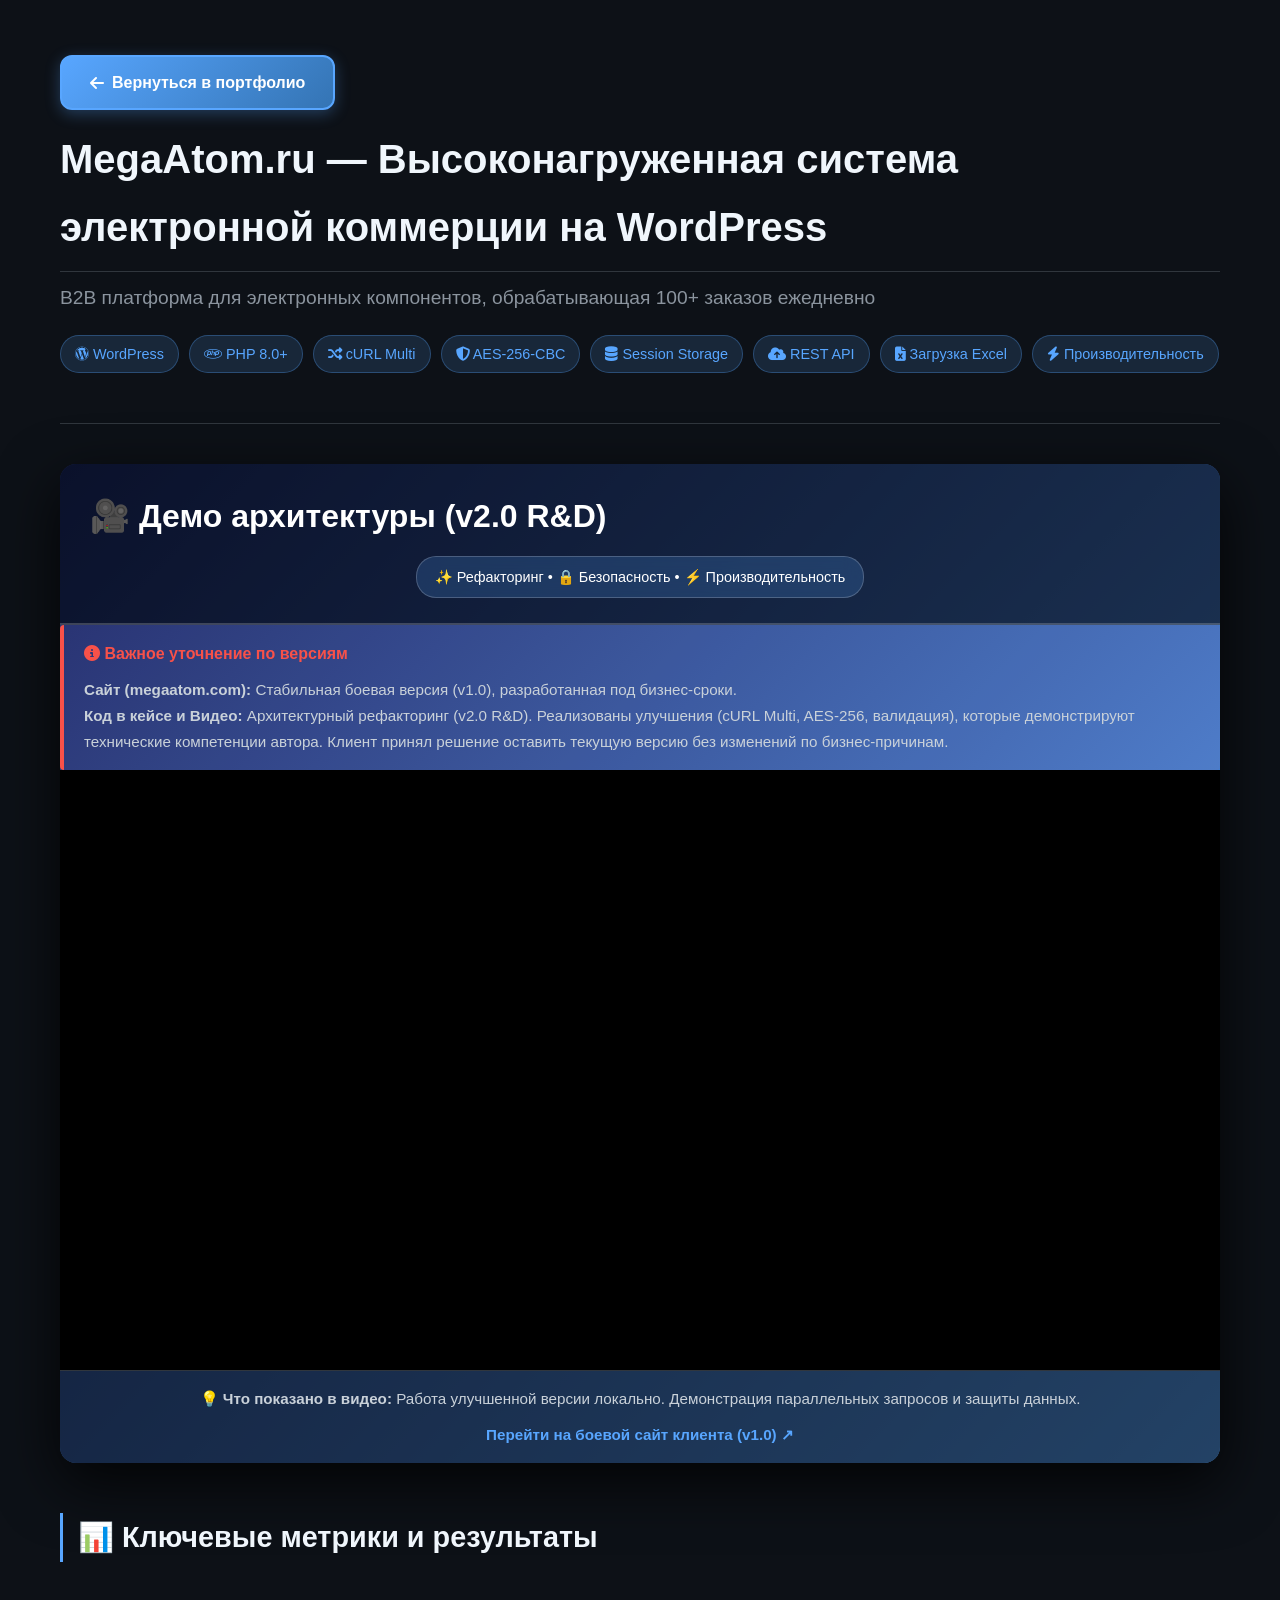
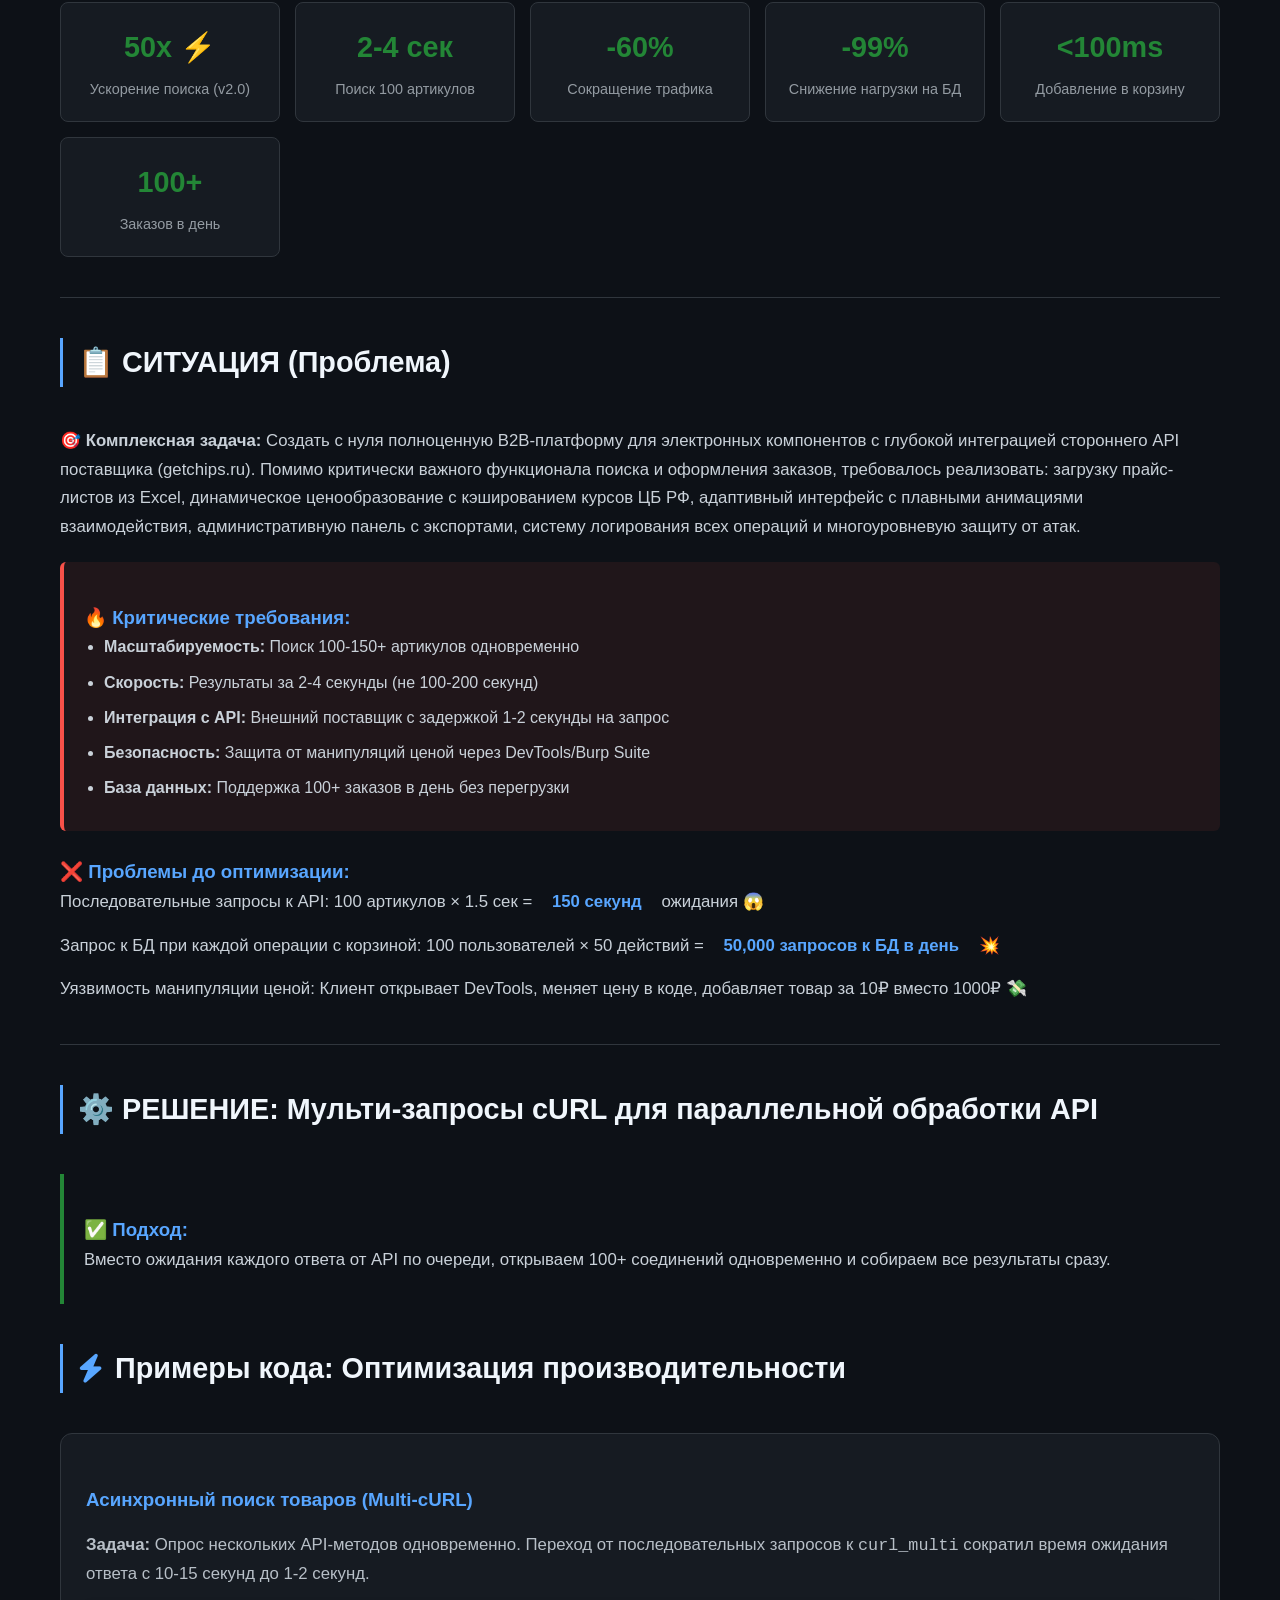
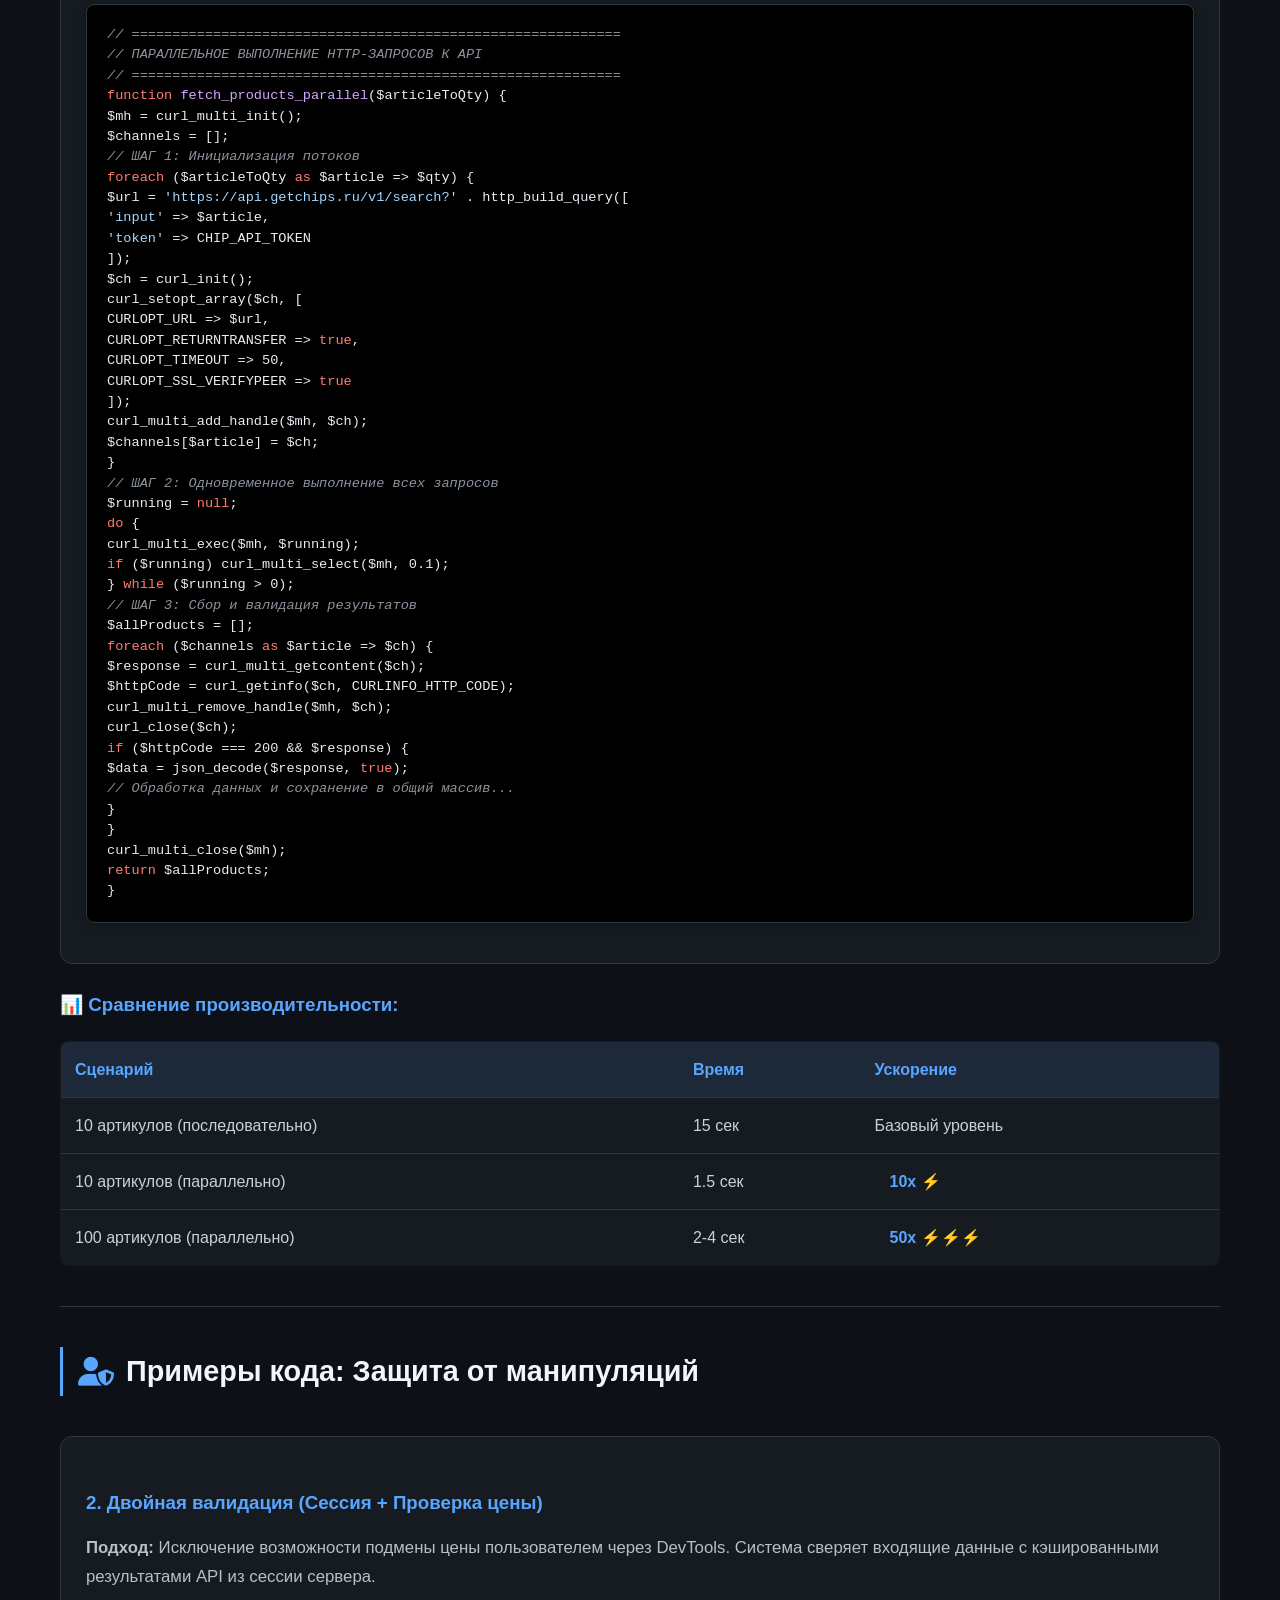
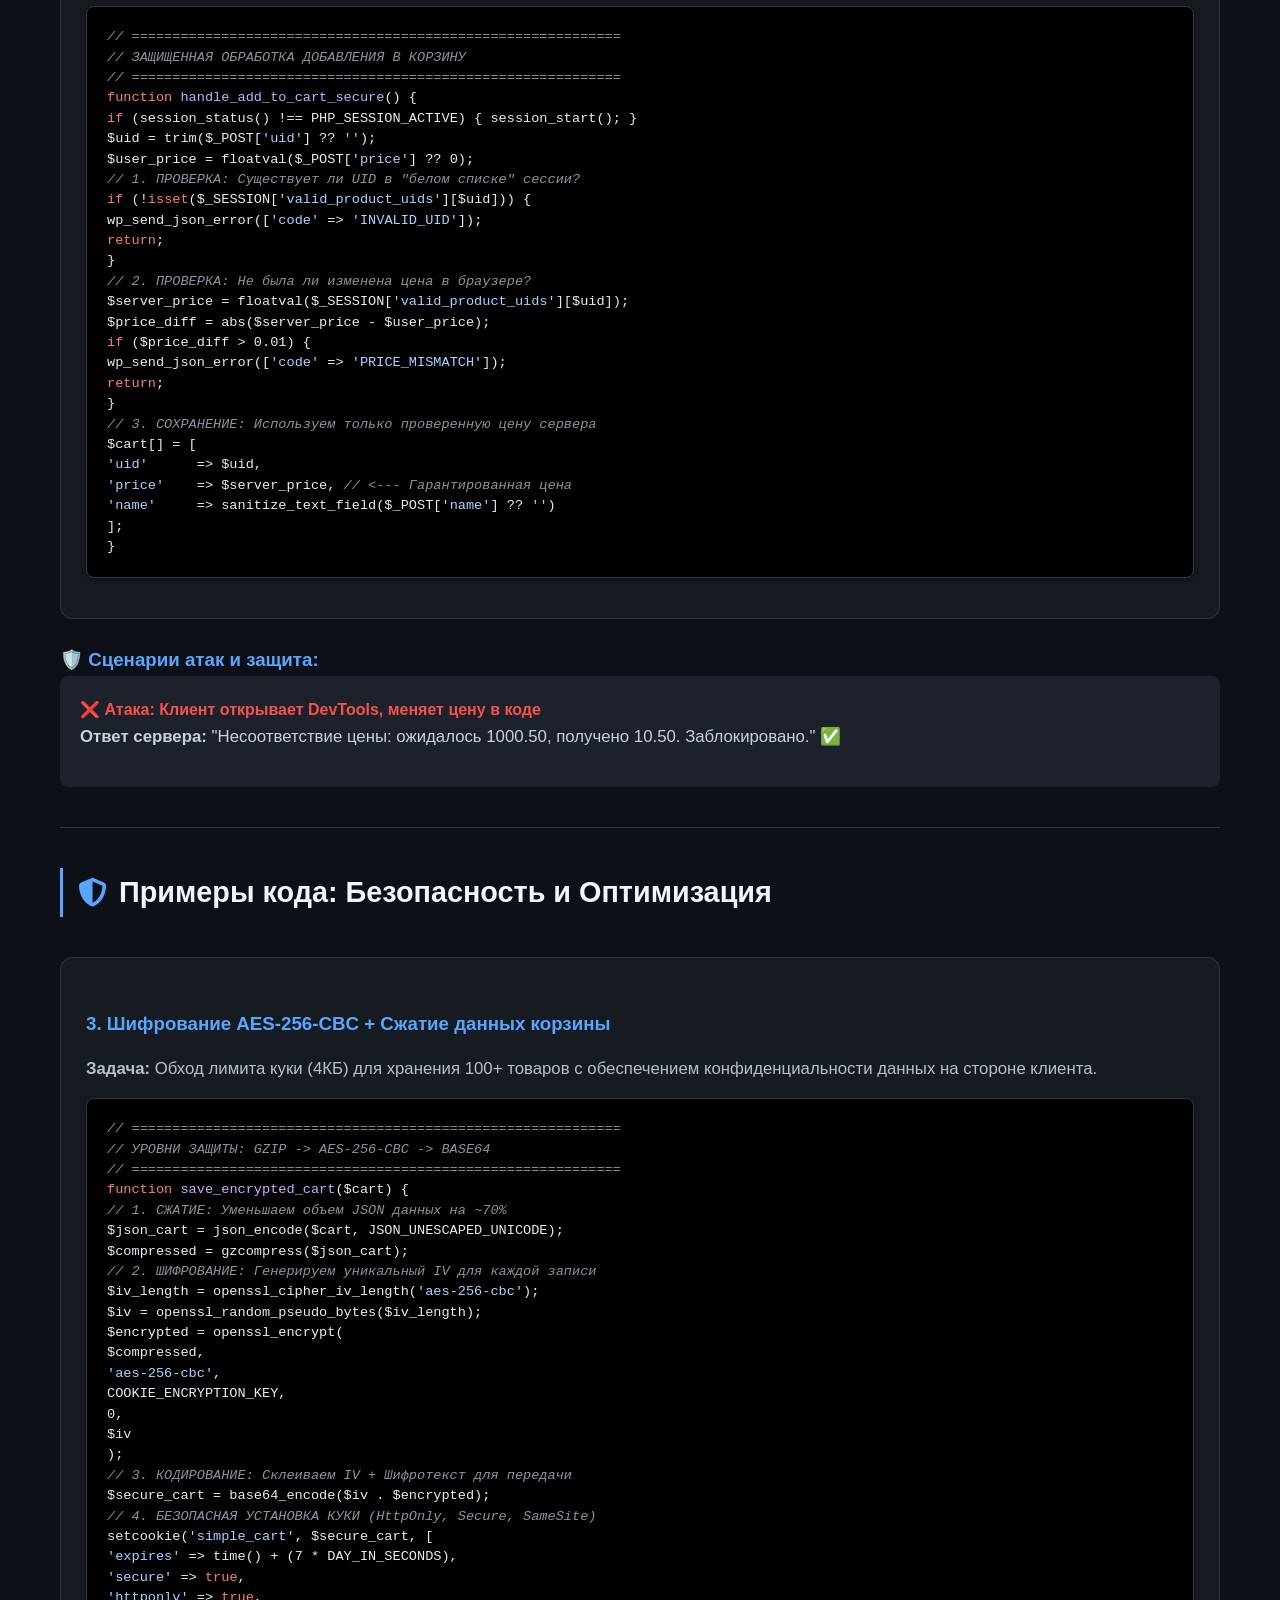
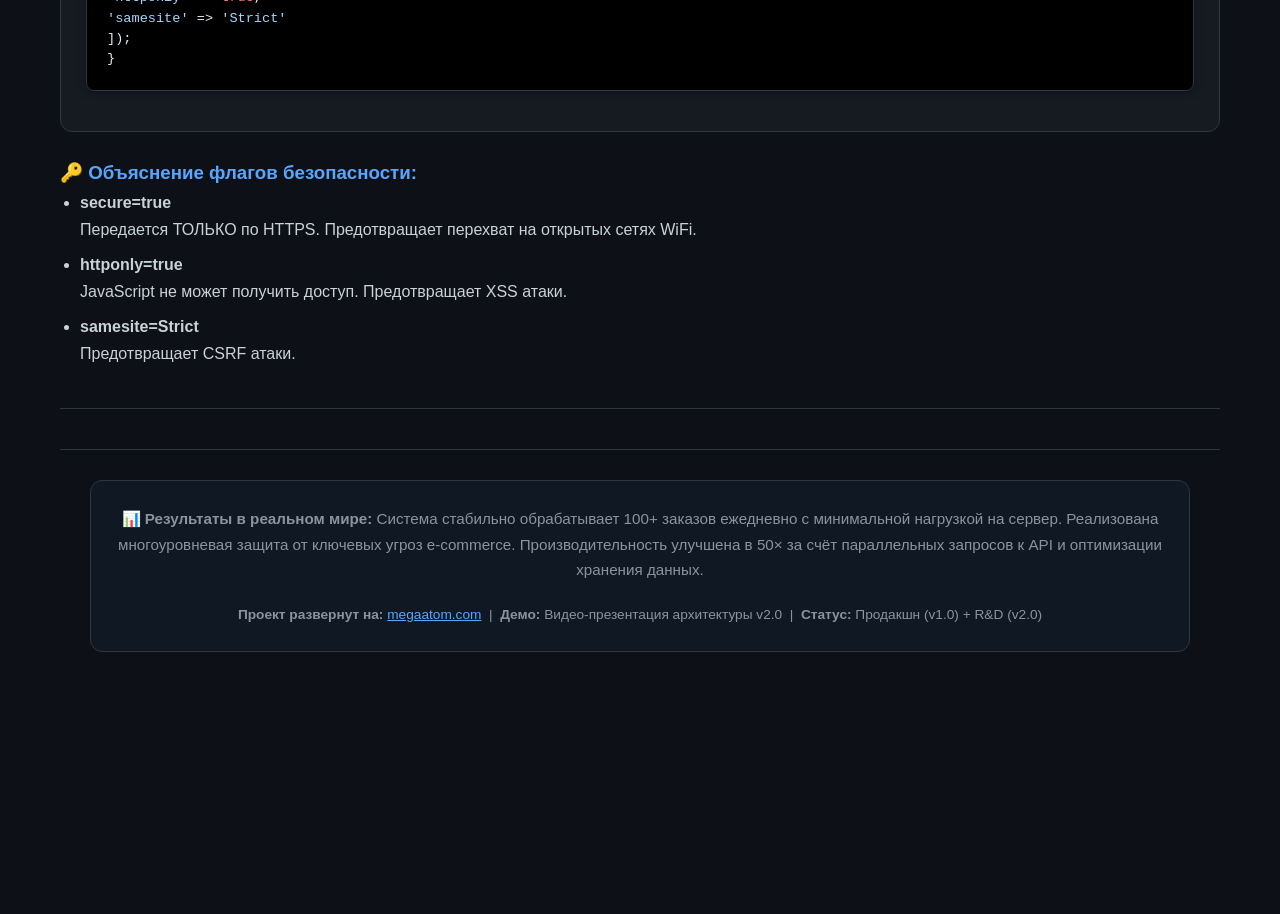
==== cases/megaatom.html @ ee922354 "first commit" ====
<!DOCTYPE html>
<html lang="ru">
<head>
<meta charset="UTF-8">
<meta name="viewport" content="width=device-width, initial-scale=1.0">
<link rel="icon" type="image/svg+xml" href="data:image/svg+xml,%3Csvg xmlns='http://www.w3.org/2000/svg' viewBox='0 0 576 512'%3E%3Cpath fill='%2358a6ff' d='M0 24C0 10.7 10.7 0 24 0H69.5c22 0 41.5 12.8 50.6 32h411c26.3 0 45.5 25 38.6 50.4l-41 152.3c-8.5 31.4-37 53.3-69.5 53.3H170.7l5.4 28.5c2.2 11.3 12.1 19.5 23.6 19.5H488c13.3 0 24 10.7 24 24s-10.7 24-24 24H199.7c-34.6 0-64.3-24.6-70.7-58.5L77.4 54.5c-.7-3.8-4-6.5-7.9-6.5H24C10.7 48 0 37.3 0 24zM128 464a48 48 0 1 1 96 0 48 48 0 1 1 -96 0zm336-48a48 48 0 1 1 0 96 48 48 0 1 1 0-96z'/%3E%3C/svg%3E">
<link rel="stylesheet" href="https://cdnjs.cloudflare.com/ajax/libs/font-awesome/6.4.2/css/all.min.css">
<link rel="stylesheet" href="../styles.css">
<title>MegaAtom.com — Высоконагруженная система электронной коммерции | Портфолио</title>
</head>
<body>
<div class="container">
<a href="../index.html" class="btn-primary">
<i class="fas fa-arrow-left"></i> Вернуться в портфолио
</a>
<header class="case-header">
<h1 class="case-title">MegaAtom.ru — Высоконагруженная система электронной коммерции на WordPress</h1>
<div class="case-subtitle">B2B платформа для электронных компонентов, обрабатывающая 100+ заказов ежедневно</div>
<div class="tech-specs" style="margin-top: 20px;">
<span class="tech-badge"><i class="fab fa-wordpress"></i> WordPress</span>
<span class="tech-badge"><i class="fab fa-php"></i> PHP 8.0+</span>
<span class="tech-badge"><i class="fas fa-random"></i> cURL Multi</span>
<span class="tech-badge"><i class="fas fa-shield-alt"></i> AES-256-CBC</span>
<span class="tech-badge"><i class="fas fa-database"></i> Session Storage</span>
<span class="tech-badge"><i class="fas fa-cloud-upload-alt"></i> REST API</span>
<span class="tech-badge"><i class="fas fa-file-excel"></i> Загрузка Excel</span>
<span class="tech-badge"><i class="fas fa-bolt"></i> Производительность</span>
</div>
</header>

<!-- LIVE DEMO SECTION (VIDEO) -->
<section class="live-demo-section">
    <div class="live-demo-header">
        <h2>🎥 Демо архитектуры (v2.0 R&D)</h2>
        <div class="live-demo-badge">✨ Рефакторинг • 🔒 Безопасность • ⚡ Производительность</div>
    </div>
    
    <!-- ⚠️ ВАЖНЫЙ ДИСКЛЕЙМЕР -->
    <div class="block-quote" style="border-left-color: var(--warning); background: rgba(248, 81, 73, 0.05);">
        <h4 style="margin: 0 0 10px 0; color: var(--warning);"><i class="fas fa-info-circle"></i> Важное уточнение по версиям</h4>
        <p style="margin: 0; font-size: 0.95em;">
            <strong>Сайт (megaatom.com):</strong> Стабильная боевая версия (v1.0), разработанная под бизнес-сроки.<br>
            <strong>Код в кейсе и Видео:</strong> Архитектурный рефакторинг (v2.0 R&D). Реализованы улучшения (cURL Multi, AES-256, валидация), 
            которые демонстрируют технические компетенции автора. Клиент принял решение оставить текущую версию без изменений по бизнес-причинам.
        </p>
    </div>
    <!-- КОНЕЦ ДИСКЛЕЙМЕРА -->

   <div class="video-container">
        <iframe 
            width="100%" 
            height="100%" 
            src="https://rutube.ru/play/embed/148f7c49ef98ebc13780a9bd00a9e2ff/?p=xfczUCxbLEn3LkZ1r7DYyA&autoplay=0" 
            title="MegaAtom Architecture Demo" 
            frameborder="0" 
            allow="clipboard-write; autoplay" 
            webkitallowfullscreen 
            mozallowfullscreen 
            allowfullscreen>
        </iframe>
    </div>

    <div class="iframe-note">
        <strong>💡 Что показано в видео:</strong> Работа улучшенной версии локально. Демонстрация параллельных запросов и защиты данных.<br>
        <a href="https://megaatom.com/" target="_blank" rel="noopener noreferrer" style="margin-top: 10px; display: inline-block;">
            Перейти на боевой сайт клиента (v1.0) ↗
        </a>
    </div>
</section>

<!-- KEY METRICS -->
<section>
<h2>📊 Ключевые метрики и результаты</h2>
<div class="stat-box">
<div class="stat-card">
<div class="stat-value">50x ⚡</div>
<div class="stat-label">Ускорение поиска (v2.0)</div>
</div>
<div class="stat-card">
<div class="stat-value">2-4 сек</div>
<div class="stat-label">Поиск 100 артикулов</div>
</div>
<div class="stat-card">
<div class="stat-value">-60%</div>
<div class="stat-label">Сокращение трафика</div>
</div>
<div class="stat-card">
<div class="stat-value">-99%</div>
<div class="stat-label">Снижение нагрузки на БД</div>
</div>
<div class="stat-card">
<div class="stat-value">&lt;100ms</div>
<div class="stat-label">Добавление в корзину</div>
</div>
<div class="stat-card">
<div class="stat-value">100+</div>
<div class="stat-label">Заказов в день</div>
</div>
</div>
</section>

<div class="divider"></div>

<!-- SITUATION -->
<section>
<h2>📋 СИТУАЦИЯ (Проблема)</h2>
<p><strong>🎯 Комплексная задача:</strong> Создать с нуля полноценную B2B-платформу для электронных компонентов с глубокой интеграцией стороннего API поставщика (getchips.ru). Помимо критически важного функционала поиска и оформления заказов, требовалось реализовать: загрузку прайс-листов из Excel, динамическое ценообразование с кэшированием курсов ЦБ РФ, адаптивный интерфейс с плавными анимациями взаимодействия, административную панель с экспортами, систему логирования всех операций и многоуровневую защиту от атак.</p>
<div class="problem-block">
<h3>🔥 Критические требования:</h3>
<ul>
<li><strong>Масштабируемость:</strong> Поиск 100-150+ артикулов одновременно</li>
<li><strong>Скорость:</strong> Результаты за 2-4 секунды (не 100-200 секунд)</li>
<li><strong>Интеграция с API:</strong> Внешний поставщик с задержкой 1-2 секунды на запрос</li>
<li><strong>Безопасность:</strong> Защита от манипуляций ценой через DevTools/Burp Suite</li>
<li><strong>База данных:</strong> Поддержка 100+ заказов в день без перегрузки</li>
</ul>
</div>
<h3>❌ Проблемы до оптимизации:</h3>
<p>
Последовательные запросы к API: 100 артикулов × 1.5 сек = <span class="highlight">150 секунд</span> ожидания 😱
</p>
<p>
Запрос к БД при каждой операции с корзиной: 100 пользователей × 50 действий = <span class="highlight">50,000 запросов к БД в день</span> 💥
</p>
<p>
Уязвимость манипуляции ценой: Клиент открывает DevTools, меняет цену в коде, добавляет товар за 10₽ вместо 1000₽ 💸
</p>
</section>

<div class="divider"></div>

<!-- SOLUTION 1: MULTI-CURL -->
<section>
<h2>⚙️ РЕШЕНИЕ: Мульти-запросы cURL для параллельной обработки API</h2>
<div class="solution-block">
<h3>✅ Подход:</h3>
<p>Вместо ожидания каждого ответа от API по очереди, открываем 100+ соединений одновременно и собираем все результаты сразу.</p>
</div>
<h2 class="section-title"><i class="fas fa-bolt"></i> Примеры кода: Оптимизация производительности</h2>
<div class="architecture-box">
<h3 style="margin-bottom: 15px; color: var(--accent);">Асинхронный поиск товаров (Multi-cURL)</h3>
<p style="margin-bottom: 15px; opacity: 0.9;">
<strong>Задача:</strong> Опрос нескольких API-методов одновременно. Переход от последовательных запросов к <code>curl_multi</code> сократил время ожидания ответа с 10-15 секунд до 1-2 секунд.
</p>
<pre class="code-block"><code><span class="comment">// ============================================================</span>
<span class="comment">// ПАРАЛЛЕЛЬНОЕ ВЫПОЛНЕНИЕ HTTP-ЗАПРОСОВ К API</span>
<span class="comment">// ============================================================</span>
<span class="keyword">function</span> <span class="function-name">fetch_products_parallel</span>($articleToQty) {
$mh = curl_multi_init();
$channels = [];
<span class="comment">// ШАГ 1: Инициализация потоков</span>
<span class="keyword">foreach</span> ($articleToQty <span class="keyword">as</span> $article => $qty) {
$url = <span class="string">'https://api.getchips.ru/v1/search?'</span> . http_build_query([
<span class="string">'input'</span> => $article,
<span class="string">'token'</span> => CHIP_API_TOKEN
]);
$ch = curl_init();
curl_setopt_array($ch, [
CURLOPT_URL => $url,
CURLOPT_RETURNTRANSFER => <span class="keyword">true</span>,
CURLOPT_TIMEOUT => 50,
CURLOPT_SSL_VERIFYPEER => <span class="keyword">true</span>
]);
curl_multi_add_handle($mh, $ch);
$channels[$article] = $ch;
}
<span class="comment">// ШАГ 2: Одновременное выполнение всех запросов</span>
$running = <span class="keyword">null</span>;
<span class="keyword">do</span> {
curl_multi_exec($mh, $running);
<span class="keyword">if</span> ($running) curl_multi_select($mh, 0.1);
} <span class="keyword">while</span> ($running > 0);
<span class="comment">// ШАГ 3: Сбор и валидация результатов</span>
$allProducts = [];
<span class="keyword">foreach</span> ($channels <span class="keyword">as</span> $article => $ch) {
$response = curl_multi_getcontent($ch);
$httpCode = curl_getinfo($ch, CURLINFO_HTTP_CODE);
curl_multi_remove_handle($mh, $ch);
curl_close($ch);
<span class="keyword">if</span> ($httpCode === 200 && $response) {
$data = json_decode($response, <span class="keyword">true</span>);
<span class="comment">// Обработка данных и сохранение в общий массив...</span>
}
}
curl_multi_close($mh);
<span class="keyword">return</span> $allProducts;
}</code></pre>
</div>
<h3>📊 Сравнение производительности:</h3>
<table class="metric-table">
<thead>
<tr>
<th>Сценарий</th>
<th>Время</th>
<th>Ускорение</th>
</tr>
</thead>
<tbody>
<tr>
<td>10 артикулов (последовательно)</td>
<td>15 сек</td>
<td>Базовый уровень</td>
</tr>
<tr>
<td>10 артикулов (параллельно)</td>
<td>1.5 сек</td>
<td><span class="highlight">10x ⚡</span></td>
</tr>
<tr>
<td>100 артикулов (параллельно)</td>
<td>2-4 сек</td>
<td><span class="highlight">50x ⚡⚡⚡</span></td>
</tr>
</tbody>
</table>
</section>

<div class="divider"></div>

<!-- SOLUTION 2: DOUBLE VALIDATION -->
<section>
<h2 class="section-title"><i class="fas fa-user-shield"></i> Примеры кода: Защита от манипуляций</h2>
<div class="architecture-box">
<h3 style="margin-bottom: 15px; color: var(--accent);">2. Двойная валидация (Сессия + Проверка цены)</h3>
<p style="margin-bottom: 15px; opacity: 0.9;">
<strong>Подход:</strong> Исключение возможности подмены цены пользователем через DevTools. Система сверяет входящие данные с кэшированными результатами API из сессии сервера.
</p>
<pre class="code-block"><code><span class="comment">// ============================================================</span>
<span class="comment">// ЗАЩИЩЕННАЯ ОБРАБОТКА ДОБАВЛЕНИЯ В КОРЗИНУ</span>
<span class="comment">// ============================================================</span>
<span class="keyword">function</span> <span class="function-name">handle_add_to_cart_secure</span>() {
<span class="keyword">if</span> (session_status() !== PHP_SESSION_ACTIVE) { session_start(); }
$uid = trim($_POST[<span class="string">'uid'</span>] ?? <span class="string">''</span>);
$user_price = floatval($_POST[<span class="string">'price'</span>] ?? 0);
<span class="comment">// 1. ПРОВЕРКА: Существует ли UID в "белом списке" сессии?</span>
<span class="keyword">if</span> (!<span class="keyword">isset</span>($_SESSION[<span class="string">'valid_product_uids'</span>][$uid])) {
wp_send_json_error([<span class="string">'code'</span> => <span class="string">'INVALID_UID'</span>]);
<span class="keyword">return</span>;
}
<span class="comment">// 2. ПРОВЕРКА: Не была ли изменена цена в браузере?</span>
$server_price = floatval($_SESSION[<span class="string">'valid_product_uids'</span>][$uid]);
$price_diff = abs($server_price - $user_price);
<span class="keyword">if</span> ($price_diff > 0.01) {
wp_send_json_error([<span class="string">'code'</span> => <span class="string">'PRICE_MISMATCH'</span>]);
<span class="keyword">return</span>;
}
<span class="comment">// 3. СОХРАНЕНИЕ: Используем только проверенную цену сервера</span>
$cart[] = [
<span class="string">'uid'</span>      => $uid,
<span class="string">'price'</span>    => $server_price, <span class="comment">// <--- Гарантированная цена</span>
<span class="string">'name'</span>     => sanitize_text_field($_POST[<span class="string">'name'</span>] ?? <span class="string">''</span>)
];
}</code></pre>
</div>
<h3>🛡️ Сценарии атак и защита:</h3>
<div style="background: var(--feature-bg); padding: 20px; border-radius: 8px;">
<h4 style="margin-top: 0; color: var(--warning);">❌ Атака: Клиент открывает DevTools, меняет цену в коде</h4>
<p><strong>Ответ сервера:</strong> "Несоответствие цены: ожидалось 1000.50, получено 10.50. Заблокировано." ✅</p>
</div>
</section>

<div class="divider"></div>

<!-- SOLUTION 3: ENCRYPTION -->
<section>
<h2 class="section-title"><i class="fas fa-shield-alt"></i> Примеры кода: Безопасность и Оптимизация</h2>
<div class="architecture-box">
<h3 style="margin-bottom: 15px; color: var(--accent);">3. Шифрование AES-256-CBC + Сжатие данных корзины</h3>
<p style="margin-bottom: 15px; opacity: 0.9;">
<strong>Задача:</strong> Обход лимита куки (4КБ) для хранения 100+ товаров с обеспечением конфиденциальности данных на стороне клиента.
</p>
<pre class="code-block"><code><span class="comment">// ============================================================</span>
<span class="comment">// УРОВНИ ЗАЩИТЫ: GZIP -> AES-256-CBC -> BASE64</span>
<span class="comment">// ============================================================</span>
<span class="keyword">function</span> <span class="function-name">save_encrypted_cart</span>($cart) {
<span class="comment">// 1. СЖАТИЕ: Уменьшаем объем JSON данных на ~70%</span>
$json_cart = json_encode($cart, JSON_UNESCAPED_UNICODE);
$compressed = gzcompress($json_cart);
<span class="comment">// 2. ШИФРОВАНИЕ: Генерируем уникальный IV для каждой записи</span>
$iv_length = openssl_cipher_iv_length(<span class="string">'aes-256-cbc'</span>);
$iv = openssl_random_pseudo_bytes($iv_length);
$encrypted = openssl_encrypt(
$compressed,
<span class="string">'aes-256-cbc'</span>,
COOKIE_ENCRYPTION_KEY,
0,
$iv
);
<span class="comment">// 3. КОДИРОВАНИЕ: Склеиваем IV + Шифротекст для передачи</span>
$secure_cart = base64_encode($iv . $encrypted);
<span class="comment">// 4. БЕЗОПАСНАЯ УСТАНОВКА КУКИ (HttpOnly, Secure, SameSite)</span>
setcookie(<span class="string">'simple_cart'</span>, $secure_cart, [
<span class="string">'expires'</span> => time() + (7 * DAY_IN_SECONDS),
<span class="string">'secure'</span> => <span class="keyword">true</span>,
<span class="string">'httponly'</span> => <span class="keyword">true</span>,
<span class="string">'samesite'</span> => <span class="string">'Strict'</span>
]);
}</code></pre>
</div>
<h3>🔑 Объяснение флагов безопасности:</h3>
<ul>
<li>
<strong>secure=true</strong><br>
Передается ТОЛЬКО по HTTPS. Предотвращает перехват на открытых сетях WiFi.
</li>
<li>
<strong>httponly=true</strong><br>
JavaScript не может получить доступ. Предотвращает XSS атаки.
</li>
<li>
<strong>samesite=Strict</strong><br>
Предотвращает CSRF атаки.
</li>
</ul>
</section>

<div class="divider"></div>

<!-- FOOTER -->
<footer>
<div style="padding: 25px; background: rgba(88, 166, 255, 0.05); border-radius: 12px; border: 1px solid var(--border);">
<p><strong>📊 Результаты в реальном мире:</strong> Система стабильно обрабатывает 100+ заказов ежедневно с минимальной нагрузкой на сервер. Реализована многоуровневая защита от ключевых угроз e-commerce. Производительность улучшена в 50× за счёт параллельных запросов к API и оптимизации хранения данных.</p>
<p style="margin-top: 20px; font-size: 0.9em;">
<strong>Проект развернут на:</strong> <a href="https://megaatom.com" target="_blank" rel="noopener" style="color: var(--accent);">megaatom.com</a>
&nbsp;|&nbsp;
<strong>Демо:</strong> Видео-презентация архитектуры v2.0
&nbsp;|&nbsp;
<strong>Статус:</strong> Продакшн (v1.0) + R&D (v2.0)
</p>
</div>
</footer>
</div>
</body>
</html>
---- styles.css ----
/* Объединенный CSS файл для всего проекта портфолио */

/* ==================== CSS VARIABLES ==================== */
:root {
    /* Темная тема (основная) */
    --bg: #0d1117;
    --card-bg: #161b22;
    --text: #c9d1d9;
    --accent: #58a6ff;
    --secondary: #8b949e;
    --border: #30363d;
    --success: #238636;
    --warning: #f85149;
    --gradient-start: #1a2a6c;
    --gradient-end: #58a6ff;
    --feature-bg: #1c212b;
    --code-bg: #000000;
    --hh-color: #e71d1d;

    /* Светлая тема (для resume) */
    --bg-light: #ffffff;
    --text-light: #1a1a1a;
    --accent-light: #0066cc;
    --secondary-light: #666;
    --border-light: #ddd;
    --light-bg: #f5f5f5;
}

/* ==================== RESET & BASE ==================== */
* {
    margin: 0;
    padding: 0;
    box-sizing: border-box;
}

body {
    font-family: -apple-system, BlinkMacSystemFont, 'Segoe UI', Helvetica, Arial, sans-serif;
    background-color: var(--bg);
    color: var(--text);
    line-height: 1.7;
    padding: 20px;
}

body.resume {
    --bg: #ffffff;
    --text: #1a1a1a;
    --accent: #0066cc;
    --secondary: #666;
    --border: #ddd;
    --light-bg: #f5f5f5;
    background-color: var(--bg);
    color: var(--text);
    padding: 20px;
}

body.resume .container {
    max-width: 900px;
}

.container {
    max-width: 1200px;
    margin: 0 auto;
    padding: 20px;
}

.container.resume {
    max-width: 900px;
}

/* ==================== TYPOGRAPHY ==================== */
h1 {
    color: var(--accent);
    border-bottom: 1px solid var(--border);
    padding-bottom: 10px;
    margin-bottom: 30px;
    font-size: 2.2em;
    transition: all 0.3s ease;
}

h1:hover {
    border-bottom-color: var(--accent);
    text-shadow: 0 0 8px rgba(88, 166, 255, 0.3);
}

h2 {
    color: #f0f6fc;
    margin: 40px 0px 40px 0px;
    border-left: 3px solid var(--accent);
    padding-left: 15px;
    transition: all 0.3s ease;
    font-size: 1.8rem;
    display: flex;
    align-items: center;
    gap: 12px;
}

h2:hover {
    border-left-color: #4a96e0;
    padding-left: 20px;
    color: var(--accent);
}

h2 i {
    color: var(--accent);
}

h3 {
    color: var(--accent);
    margin-top: 25px;
    transition: all 0.3s ease;
}

h3:hover {
    text-shadow: 0 0 8px rgba(88, 166, 255, 0.3);
}

code {
    font-family: 'Courier New', Courier, monospace;
}

ul, ol {
    margin-left: 20px;
    margin-bottom: 15px;
}

li {
    margin-bottom: 8px;
}

/* ==================== COMPONENTS ==================== */

/* Buttons */
.btn-primary, .code-link {
    display: inline-flex;
    align-items: center;
    gap: 8px;
    padding: 12px 28px;
    background: linear-gradient(135deg, var(--accent), #3474b4);
    color: white;
    text-decoration: none;
    border-radius: 12px;
    font-weight: 600;
    font-size: 1rem;
    margin: 15px 0;
    box-shadow: 0 4px 15px rgba(88, 166, 255, 0.3);
    border: 2px solid var(--accent);
    width: fit-content;
    transition: all 0.3s ease;
    cursor: pointer;
}

.btn-primary:hover, .code-link:hover {
    transform: translateY(-2px);
    box-shadow: 0 6px 20px rgba(88, 166, 255, 0.5);
    background: linear-gradient(135deg, #4a96e0, #2a66a0);
    border-color: #4a96e0;
}

.btn-primary:active, .code-link:active {
    transform: translateY(0);
    box-shadow: 0 3px 10px rgba(88, 166, 255, 0.3);
}

.btn-secondary, .live-btn {
    display: inline-flex;
    align-items: center;
    gap: 6px;
    padding: 8px 16px;
    background: var(--success);
    color: white;
    text-decoration: none;
    border-radius: 8px;
    font-size: 0.9rem;
    font-weight: 600;
    transition: all 0.3s ease;
    border: 1px solid transparent;
    cursor: pointer;
}

.btn-secondary:hover, .live-btn:hover {
    background: #2ea043;
    transform: translateY(-1px);
    box-shadow: 0 4px 12px rgba(35, 134, 54, 0.3);
}

.btn-secondary:active, .live-btn:active {
    transform: translateY(0);
}

.btn-hh {
    background: var(--hh-color);
    border-color: var(--hh-color);
}

.btn-hh:hover {
    background: #c41a1a;
    box-shadow: 0 6px 20px rgba(231, 29, 29, 0.4);
}

/* Badges and Tags */
.badge, .tech-badge {
    background: rgba(88, 166, 255, 0.15);
    color: var(--accent);
    padding: 6px 14px;
    border-radius: 20px;
    font-size: 0.9rem;
    border: 1px solid rgba(88, 166, 255, 0.3);
    transition: all 0.3s ease;
}

.badge:hover, .tech-badge:hover {
    background: rgba(88, 166, 255, 0.25);
    border-color: var(--accent);
    transform: translateY(-2px);
    box-shadow: 0 4px 12px rgba(88, 166, 255, 0.2);
}

.badge i {
    font-size: 0.8rem;
    color: var(--accent);
}

.tag {
    background: var(--border);
    padding: 6px 14px;
    border-radius: 6px;
    font-size: 0.85rem;
    border: 1px solid rgba(88, 166, 255, 0.3);
}

/* Cards */
.architecture-box, .star-card, .feature-card, .page-highlight-card {
    background: var(--card-bg);
    border: 1px solid var(--border);
    border-radius: 12px;
    padding: 25px;
    margin-bottom: 20px;
    transition: all 0.3s ease;
}

.architecture-box:hover, .star-card:hover, .feature-card:hover, .page-highlight-card:hover {
    border-color: var(--accent);
    transform: translateY(-5px);
    box-shadow: 0 8px 24px rgba(88, 166, 255, 0.15);
}

/* Code Blocks */
.code-block {
    background: var(--code-bg);
    border: 1px solid var(--border);
    border-radius: 8px;
    padding: 20px;
    font-family: 'Consolas', 'Monaco', monospace;
    font-size: 0.85rem;
    color: #e6edf3;
    overflow-x: auto;
    margin: 15px 0;
    line-height: 1.5;
    white-space: pre-wrap;
    word-wrap: break-word;
    transition: all 0.3s ease;
    box-shadow: 0 2px 8px rgba(0, 0, 0, 0.3);
}

.code-block:hover {
    border-color: var(--accent);
    box-shadow: 0 4px 16px rgba(88, 166, 255, 0.2);
}

.code-block .comment { color: #8b949e; font-style: italic; }
.code-block .keyword { color: #ff7b72; }
.code-block .function-name { color: #d2a8ff; }
.code-block .string { color: #a5d6ff; }
.code-block .section { color: #79c0ff; font-weight: bold; }

/* Tables */
.metric-table, .comparison-table {
    width: 100%;
    border-collapse: collapse;
    margin: 20px 0;
    background: var(--card-bg);
    border-radius: 8px;
    overflow: hidden;
    border: 1px solid var(--border);
}

.metric-table th, .metric-table td, .comparison-table th, .comparison-table td {
    padding: 14px;
    text-align: left;
    border-bottom: 1px solid var(--border);
}

.metric-table th, .comparison-table th {
    background: rgba(88, 166, 255, 0.1);
    color: var(--accent);
    font-weight: 600;
}

.metric-table tr:hover, .comparison-table tr:hover {
    background: rgba(88, 166, 255, 0.08);
    transition: background-color 0.3s ease;
}

.metric-table tr:last-child td, .comparison-table tr:last-child td {
    border-bottom: none;
}

/* Special Boxes */
.problem-block {
    border-left: 4px solid var(--warning);
    padding: 15px 20px;
    background: rgba(248, 81, 73, 0.08);
    margin: 20px 0;
    border-radius: 6px;
}

.solution-block, .tip-box, .flow-diagram {
    border-left: 4px solid var(--success);
    padding: 15px 20px;
    margin: 20px 0;
    border-radius: 0 8px 8px 0;
}

.warning-box {
    background: rgba(248, 81, 73, 0.1);
    border-left: 4px solid var(--warning);
    padding: 20px;
    border-radius: 0 8px 8px 0;
    margin: 20px 0;
    transition: all 0.3s ease;
}

.warning-box:hover {
    background: rgba(248, 81, 73, 0.15);
    border-left-color: #f05a4f;
    box-shadow: 0 4px 12px rgba(248, 81, 73, 0.2);
}

.warning-box h4, .warning-box h3 {
    color: var(--warning);
    margin-bottom: 10px;
}

.block-quote{
    background: var(--card-bg);
    border-left: 4px solid var(--accent);
    padding: 15px 20px;
    border-radius: 4px;
    transition: all 0.3s ease;
}

.block-quote:hover {
    border-left-color: #4a96e0;
    box-shadow: 0 4px 12px rgba(88, 166, 255, 0.15);
}

.highlight-box {
    background: linear-gradient(135deg, rgba(88, 166, 255, 0.1), rgba(88, 166, 255, 0.05));
    border: 2px solid var(--accent);
    border-radius: 12px;
    padding: 20px;
    margin: 20px 0;
    transition: all 0.3s ease;
}

.highlight-box:hover {
    box-shadow: 0 8px 25px rgba(88, 166, 255, 0.2);
}

.highlight-box h4 {
    color: var(--accent);
    margin-bottom: 10px;
    display: flex;
    align-items: center;
    gap: 10px;
}

.highlight {
    color: var(--accent);
    font-weight: 600;
}

/* ==================== LAYOUT COMPONENTS ==================== */

/* Grids */
.features-grid, .feature-grid {
    display: grid;
    grid-template-columns: repeat(auto-fit, minmax(280px, 1fr));
    gap: 20px;
    margin: 30px 0;
}

.star-grid {
    display: grid;
    grid-template-columns: 1fr 1fr;
    gap: 20px;
    margin-bottom: 40px;
}

.page-highlight-grid {
    display: grid;
    grid-template-columns: 1fr 1fr;
    gap: 25px;
    margin: 40px 0;
}

.stat-box {
    display: grid;
    grid-template-columns: repeat(auto-fit, minmax(200px, 1fr));
    gap: 15px;
    margin: 25px 0;
}

.tech-specs {
    display: flex;
    flex-wrap: wrap;
    gap: 10px;
    margin-bottom: 30px;
}

.tag-box {
    display: flex;
    gap: 10px;
    margin-bottom: 30px;
    flex-wrap: wrap;
}

.keyword-tags {
    display: flex;
    flex-wrap: wrap;
    gap: 8px;
    margin-top: 15px;
}

/* ==================== NAVIGATION ==================== */
.back-link {
    display: inline-flex;
    align-items: center;
    gap: 8px;
    color: var(--accent);
    text-decoration: none;
    margin-bottom: 20px;
    font-weight: 600;
    transition: all 0.3s ease;
}

.back-link:hover {
    opacity: 1;
    transform: translateX(-5px);
    text-shadow: 0 0 8px rgba(88, 166, 255, 0.3);
}

/* ==================== SECTIONS ==================== */
section {
    margin: 40px 0;
}

.divider {
    border-bottom: 1px solid var(--border);
    margin: 40px 0;
}

/* ==================== CASE STUDY COMPONENTS ==================== */
.case-header {
    margin-bottom: 40px;
    border-bottom: 1px solid var(--border);
    padding-bottom: 20px;
}

.case-title {
    font-size: 2.5rem;
    color: #f0f6fc;
    margin-bottom: 10px;
    transition: all 0.3s ease;
}

.case-title:hover {
    color: var(--accent);
    text-shadow: 0 0 12px rgba(88, 166, 255, 0.3);
}

.case-subtitle {
    font-size: 1.2rem;
    color: var(--secondary);
    transition: all 0.3s ease;
}

.case-subtitle:hover {
    color: #c9d1d9;
}

/* STAR Methodology */
.star-label {
    font-size: 0.85rem;
    text-transform: uppercase;
    letter-spacing: 1px;
    color: var(--accent);
    font-weight: 700;
    margin-bottom: 10px;
    display: flex;
    align-items: center;
    gap: 8px;
}

.star-content {
    font-size: 1rem;
    color: var(--text);
}

.star-content ul {
    list-style: none;
    padding-left: 0;
}

.star-content li {
    position: relative;
    padding-left: 20px;
    margin-bottom: 8px;
}

.star-content li::before {
    content: "•";
    color: var(--accent);
    position: absolute;
    left: 0;
    font-weight: bold;
}

/* Feature Cards */
.feature-card h3, .page-highlight-card h4 {
    margin-top: 0;
    display: flex;
    align-items: center;
    gap: 10px;
    font-size: 1.1em;
}

.feature-icon {
    font-size: 1.8em;
}

.feature-list, .page-highlight-card ul {
    margin: 0;
    padding: 0;
    list-style: none;
}

.feature-list li, .page-highlight-card li {
    margin-bottom: 8px;
    padding-left: 24px;
    position: relative;
    font-size: 0.95em;
}

.feature-list li::before, .page-highlight-card li::before {
    content: "✓";
    position: absolute;
    left: 0;
    color: var(--success);
    font-weight: bold;
}

.page-highlight-card::before {
    content: '';
    position: absolute;
    top: 0;
    left: 0;
    width: 4px;
    height: 100%;
    background: var(--accent);
    transition: all 0.3s ease;
}

.page-highlight-card:hover::before {
    width: 6px;
}


/* Checklists */
.checklist {
    list-style: none;
    padding: 0;
}

.checklist li {
    padding: 12px 0 12px 40px;
    position: relative;
    margin-bottom: 10px;
    border-bottom: 1px solid var(--border);
}

.checklist li:last-child {
    border-bottom: none;
}

.checklist li:before {
    content: "✓";
    position: absolute;
    left: 0;
    color: var(--success);
    font-weight: bold;
    font-size: 1.3em;
}

/* ==================== PORTFOLIO SPECIFIC ==================== */

/* Hero Section */
.hero {
    text-align: center;
    padding: 60px 20px;
    margin-bottom: 40px;
    background: linear-gradient(135deg, rgb(26 42 108 / 0%), rgba(88, 166, 255, 0.15));
    border-radius: 16px;
    border: 1px solid var(--border);
    box-shadow: 0 10px 30px rgba(0, 0, 0, 0.5);
    position: relative;
    overflow: hidden;
}

.hero::before {
    content: "";
    position: absolute;
    top: -50%;
    left: -50%;
    width: 200%;
    height: 200%;
    background: radial-gradient(circle, rgba(88, 166, 255, 0.1) 0%, transparent 70%);
    z-index: 0;
}

.hero-content {
    position: relative;
    z-index: 1;
}

h1.hero-title {
    font-size: 3.2rem;
    background: linear-gradient(to right, var(--accent), #79c0ff);
    -webkit-background-clip: text;
    background-clip: text;
    color: transparent;
    font-weight: 800;
    margin-bottom: 15px;
    letter-spacing: -0.5px;
    text-shadow: 0 2px 10px rgba(0, 0, 0, 0.3);
}

.subtitle {
    font-size: 1.4rem;
    color: var(--text);
    margin-bottom: 25px;
    font-weight: 300;
}

.highlight-badge {
    display: inline-block;
    background: rgba(35, 134, 54, 0.2);
    color: #3fb950;
    padding: 6px 20px;
    border-radius: 20px;
    font-weight: 600;
    margin: 15px 0;
    border: 1px solid rgba(63, 185, 80, 0.3);
    letter-spacing: 0.5px;
}

/* Badges Grid */
.badge-grid {
    display: flex;
    flex-wrap: wrap;
    gap: 10px;
    justify-content: center;
    margin-top: 25px;
}

/* Metrics Section */
.metrics-section {
    background: var(--card-bg);
    border-radius: 16px;
    padding: 30px;
    margin: 40px 0;
    border: 1px solid var(--border);
    box-shadow: 0 5px 20px rgba(0, 0, 0, 0.3);
}

.metrics-grid {
    display: grid;
    grid-template-columns: repeat(auto-fit, minmax(150px, 1fr));
    gap: 20px;
    margin-top: 20px;
}

.metric-card {
    text-align: center;
    padding: 20px;
    border-radius: 12px;
    background: rgba(88, 166, 255, 0.08);
    border: 1px solid rgba(88, 166, 255, 0.2);
    transition: transform 0.3s ease;
}

.metric-card:hover {
    transform: translateY(-5px);
    background: rgba(88, 166, 255, 0.15);
}

.metric-value {
    font-size: 2.2rem;
    font-weight: 800;
    margin-bottom: 8px;
    line-height: 1.2;
}

.metric-label {
    font-size: 0.95rem;
    color: var(--text);
    font-weight: 500;
}

/* Project Cards */
.project-card {
    background: var(--card-bg);
    border: 1px solid var(--border);
    border-radius: 16px;
    padding: 30px;
    margin-bottom: 25px;
    transition: all 0.4s cubic-bezier(0.175, 0.885, 0.32, 1.275);
    position: relative;
    overflow: hidden;
    box-shadow: 0 4px 15px rgba(0, 0, 0, 0.2);
}

.project-card::before {
    content: "";
    position: absolute;
    top: 0;
    left: 0;
    width: 4px;
    height: 100%;
    background: linear-gradient(to bottom, var(--accent), #3474b4);
    transform: scaleY(0);
    transform-origin: bottom;
    transition: transform 0.4s ease;
}

.project-card:hover {
    transform: translateY(-8px);
    border-color: var(--accent);
    box-shadow: 0 12px 30px rgba(0, 0, 0, 0.4), 0 0 0 2px rgba(88, 166, 255, 0.2);
}

.project-card:hover::before {
    transform: scaleY(1);
}

.project-header {
    display: flex;
    justify-content: space-between;
    align-items: flex-start;
    margin-bottom: 18px;
    flex-wrap: wrap;
    gap: 15px;
}

.project-title {
    font-size: 1.8rem;
    font-weight: 700;
    display: flex;
    align-items: center;
    gap: 12px;
}

.project-title i {
    font-size: 1.5rem;
    color: #f85149;
}

.project-status {
    background: rgba(35, 134, 54, 0.2);
    color: #3fb950;
    padding: 4px 14px;
    border-radius: 16px;
    font-size: 0.85rem;
    font-weight: 600;
    border: 1px solid rgba(63, 185, 80, 0.3);
}

.tech-stack {
    display: flex;
    flex-wrap: wrap;
    gap: 8px;
    margin: 15px 0 20px;
}

.tech-tag {
    background: rgba(88, 166, 255, 0.15);
    color: var(--accent);
    padding: 4px 12px;
    border-radius: 16px;
    font-size: 0.85rem;
    border: 1px solid rgba(88, 166, 255, 0.3);
}

.project-desc {
    margin-bottom: 20px;
    font-size: 1.05rem;
    line-height: 1.6;
}

.project-results {
    background: rgba(35, 134, 54, 0.1);
    border-left: 3px solid var(--success);
    padding: 15px;
    border-radius: 0 8px 8px 0;
    margin: 20px 0;
    font-size: 0.95rem;
}

.project-results strong {
    color: var(--success);
}

/* Skills Section */
.skills-grid {
    display: grid;
    grid-template-columns: repeat(auto-fill, minmax(220px, 1fr));
    gap: 20px;
    margin-top: 25px;
}

.skill-category {
    background: var(--card-bg);
    border: 1px solid var(--border);
    border-radius: 12px;
    padding: 20px;
    transition: all 0.3s ease;
}

.skill-category:hover {
    border-color: var(--accent);
    transform: translateY(-3px);
}

.skill-category h3 {
    color: var(--accent);
    margin-bottom: 15px;
    display: flex;
    align-items: center;
    gap: 10px;
    font-size: 1.3rem;
}

.skill-category ul {
    list-style: none;
    padding-left: 0;
}

.skill-category li {
    padding: 6px 0 6px 28px;
    position: relative;
    font-size: 0.95rem;
    line-height: 1.5;
}

.skill-category li::before {
    content: "✓";
    position: absolute;
    left: 0;
    color: var(--success);
    font-weight: bold;
    font-size: 1.1em;
}

/* CTA Section */
.cta-section {
    text-align: center;
    padding: 50px 20px;
    background: linear-gradient(135deg, var(--gradient-start), var(--gradient-end));
    border-radius: 20px;
    margin: 50px 0;
    box-shadow: 0 15px 40px rgba(0, 0, 0, 0.6);
    position: relative;
    overflow: hidden;
}

.cta-section::before {
    content: "";
    position: absolute;
    top: -50%;
    left: -50%;
    width: 200%;
    height: 200%;
    background: radial-gradient(circle, rgba(255, 255, 255, 0.1) 0%, transparent 70%);
    z-index: 0;
}

.cta-content {
    position: relative;
    z-index: 1;
    max-width: 700px;
    margin: 0 auto;
}

.cta-titleWrapper {
    font-size: 2.4rem;
    margin-bottom: 20px;
    color: white;
    text-shadow: 0 2px 10px rgba(0, 0, 0, 0.3);
    display: flex;
    justify-content: center;
    align-items: center;
    gap: 10px;
    font-weight: 500;
}

.cta-subtitle {
    font-size: 1.25rem;
    margin-bottom: 30px;
    color: rgba(255, 255, 255, 0.9);
    line-height: 1.6;
}

.github-btn {
    background: white;
    color: var(--bg);
    padding: 16px 45px;
    font-size: 1.2rem;
    font-weight: 700;
    border-radius: 50px;
    text-decoration: none;
    display: inline-flex;
    align-items: center;
    gap: 12px;
    box-shadow: 0 6px 25px rgba(0, 0, 0, 0.4);
    transition: all 0.3s ease;
    border: 2px solid white;
}

.github-btn:hover {
    transform: translateY(-3px) scale(1.05);
    box-shadow: 0 8px 30px rgba(0, 0, 0, 0.5);
    background: #f0f6fc;
}

.github-btn i {
    font-size: 1.5rem;
}

/* Footer */
footer {
    text-align: center;
    padding: 30px;
    border-top: 1px solid var(--border);
    color: var(--secondary);
    font-size: 0.95rem;
    margin-top: 20px;
}

.contact-links {
    display: flex;
    justify-content: center;
    gap: 25px;
    margin-top: 15px;
    flex-wrap: wrap;
}

.contact-link {
    color: var(--accent);
    text-decoration: none;
    font-weight: 500;
    display: flex;
    align-items: center;
    gap: 6px;
    transition: opacity 0.3s;
}

.contact-link:hover {
    opacity: 0.8;
    text-decoration: underline;
}

.contact-link i {
    font-size: 1.1rem;
}

/* ==================== HH PAGE SPECIFIC ==================== */
.hh-hero {
    background: linear-gradient(135deg, rgba(231, 29, 29, 0.2), rgba(88, 166, 255, 0.15));
    border: 1px solid var(--border);
    border-radius: 16px;
    padding: 50px 30px;
    margin-bottom: 40px;
    text-align: center;
}

.hh-title {
    font-size: 2.8rem;
    font-weight: 800;
    margin-bottom: 15px;
    background: linear-gradient(to right, var(--hh-color), var(--accent));
    -webkit-background-clip: text;
    background-clip: text;
    color: transparent;
}

.cta-buttons {
    display: flex;
    gap: 15px;
    justify-content: center;
    flex-wrap: wrap;
    margin-bottom: 20px;
}

/* ==================== RESUME SPECIFIC ==================== */
.print-toolbar {
    text-align: center;
    margin-bottom: 30px;
    display: flex;
    gap: 15px;
    justify-content: center;
    flex-wrap: wrap;
}

.print-btn {
    padding: 12px 30px;
    border: none;
    border-radius: 8px;
    font-size: 1rem;
    cursor: pointer;
    font-weight: 600;
    transition: all 0.3s ease;
    background: var(--accent-light);
    color: white;
}

.print-btn:hover {
    background: #0052a3;
    transform: translateY(-2px);
}

.back-btn {
    background: var(--light-bg);
    color: var(--text-light);
    border: 1px solid var(--border-light);
    padding: 12px 30px;
    border-radius: 8px;
    text-decoration: none;
    font-weight: 600;
    transition: all 0.3s ease;
}

.back-btn:hover {
    background: var(--border-light);
}

.resume-container {
    max-width: 900px;
    margin: 0 auto;
    background: white;
    padding: 40px;
    box-shadow: 0 0 20px rgba(0,0,0,0.1);
    border-radius: 8px;
}

.resume-container header {
    text-align: center;
    border-bottom: 3px solid var(--accent-light);
    padding-bottom: 20px;
    margin-bottom: 30px;
}

.name {
    font-size: 2.5rem;
    font-weight: 800;
    color: var(--accent-light);
    margin-bottom: 5px;
}

.position {
    font-size: 1.3rem;
    color: var(--secondary-light);
    margin-bottom: 15px;
}

.contact-info {
    display: flex;
    justify-content: center;
    gap: 20px;
    flex-wrap: wrap;
    font-size: 0.95rem;
}

.contact-item {
    display: flex;
    align-items: center;
    gap: 6px;
}

.contact-item i {
    color: var(--accent-light);
    width: 16px;
}

.contact-item a {
    color: var(--accent-light);
    text-decoration: none;
}

.contact-item a:hover {
    text-decoration: underline;
}

.resume-container section {
    margin-bottom: 30px;
}

.resume-container h2 {
    font-size: 1.5rem;
    color: var(--accent-light);
    border-bottom: 2px solid var(--accent-light);
    padding-bottom: 8px;
    margin-bottom: 15px;
    text-transform: uppercase;
    letter-spacing: 0.5px;
    border-left: none;
    padding-left: 0;
}

.summary {
    background: var(--light-bg);
    padding: 15px;
    border-left: 4px solid var(--accent-light);
    border-radius: 4px;
    line-height: 1.8;
}

.job-item, .project-item, .skill-item {
    margin-bottom: 20px;
    page-break-inside: avoid;
}

.job-header {
    display: flex;
    justify-content: space-between;
    align-items: baseline;
    margin-bottom: 5px;
    flex-wrap: wrap;
    gap: 10px;
}

.job-title {
    font-size: 1.2rem;
    font-weight: 700;
    color: var(--text-light);
}

.job-company {
    color: var(--accent-light);
    font-weight: 600;
}

.job-period {
    color: var(--secondary-light);
    font-size: 0.95rem;
}

.job-description {
    color: var(--secondary-light);
    font-size: 0.95rem;
    margin-top: 5px;
    margin-bottom: 8px;
    font-style: italic;
}

.job-details {
    list-style: none;
    margin-top: 8px;
}

.job-details li {
    padding-left: 20px;
    position: relative;
    margin-bottom: 5px;
    color: var(--text-light);
    font-size: 0.95rem;
}

.job-details li:before {
    content: "▪";
    position: absolute;
    left: 0;
    color: var(--accent-light);
    font-weight: bold;
}

.skills-grid {
    display: grid;
    grid-template-columns: repeat(auto-fit, minmax(280px, 1fr));
    gap: 20px;
}

.skills-category {
    background: var(--light-bg);
    padding: 15px;
    border-radius: 6px;
    border-left: 4px solid var(--accent-light);
}

.skills-category h4 {
    color: var(--accent-light);
    margin-bottom: 10px;
    font-size: 1.05rem;
    font-weight: 700;
}

.skills-category ul {
    list-style: none;
}

.skills-category li {
    padding: 4px 0;
    color: var(--text-light);
    font-size: 0.95rem;
}

.skills-category li:before {
    content: "✓ ";
    color: var(--accent-light);
    font-weight: bold;
    margin-right: 8px;
}

.project-title {
    font-weight: 700;
    font-size: 1.1rem;
}

.project-tech {
    display: flex;
    flex-wrap: wrap;
    gap: 8px;
    margin-top: 8px;
    margin-bottom: 8px;
}

.tech-tag {
    background: var(--light-bg);
    color: var(--accent-light);
    padding: 3px 10px;
    border-radius: 12px;
    font-size: 0.85rem;
    border: 1px solid var(--accent-light);
}

.metrics {
    display: grid;
    grid-template-columns: repeat(auto-fit, minmax(150px, 1fr));
    gap: 15px;
    margin-bottom: 30px;
}

.metric {
    background: var(--light-bg);
    padding: 15px;
    text-align: center;
    border-radius: 6px;
    border-top: 3px solid var(--accent-light);
}

.metric-value {
    font-size: 2rem;
    font-weight: 800;
    color: var(--accent);
}

.metric-label {
    font-size: 0.9rem;
    color: var(--text);
}

.highlight {
    padding: 15px;
    border-radius: 4px;
    margin-bottom: 20px;
}

/* ==================== CASE STUDY SPECIFIC ==================== */

/* Live Demo Section */
.live-demo-section {
    background: linear-gradient(135deg, var(--gradient-start), var(--gradient-end));
    border-radius: 16px;
    overflow: hidden;
    box-shadow: 0 20px 60px rgba(0, 0, 0, 0.8);
    margin-bottom: 50px;
}

.live-demo-header {
    background: rgba(0, 0, 0, 0.6);
    padding: 25px 30px;
    text-align: center;
    border-bottom: 2px solid rgba(255, 255, 255, 0.2);
}

.live-demo-header h2 {
    color: #fff;
    margin: 0;
    font-size: 2em;
    font-weight: 700;
    border-left: none;
    padding-left: 0;
}

.live-demo-badge {
    display: inline-block;
    background: rgba(88, 166, 255, 0.2);
    color: #fff;
    padding: 8px 18px;
    border-radius: 20px;
    font-size: 0.9em;
    margin-top: 12px;
    backdrop-filter: blur(10px);
    border: 1px solid rgba(255, 255, 255, 0.2);
}

/* Video Container */
.video-container {
    position: relative;
    width: 100%;
    height: 600px;
    background: #000;
    display: flex;
    align-items: center;
    justify-content: center;
}

.video-container iframe, .video-container video {
    width: 100%;
    height: 100%;
    border: none;
}

.iframe-note {
    padding: 15px 20px;
    background: rgba(0, 0, 0, 0.6);
    border-top: 1px solid var(--border);
    font-size: 0.95rem;
    text-align: center;
}

.iframe-note a {
    color: var(--accent);
    text-decoration: none;
    font-weight: 600;
}

/* Preview Section */
.preview-section {
    margin: 50px 0;
    background: var(--card-bg);
    border: 1px solid var(--border);
    border-radius: 16px;
    overflow: hidden;
    box-shadow: 0 10px 30px rgba(0,0,0,0.5);
    transition: all 0.3s ease;
}

.preview-section:hover {
    border-color: var(--accent);
    box-shadow: 0 15px 40px rgba(88, 166, 255, 0.15);
}

.preview-header {
    background: rgba(255,255,255,0.03);
    padding: 15px 20px;
    border-bottom: 1px solid var(--border);
    display: flex;
    justify-content: space-between;
    align-items: center;
    flex-wrap: wrap;
    gap: 10px;
}

.preview-title {
    font-weight: 600;
    color: var(--text);
}

/* Page Tabs */
.page-tabs {
    display: flex;
    gap: 10px;
    margin-bottom: 20px;
    flex-wrap: wrap;
}

.page-tab {
    flex: 1;
    min-width: 150px;
    padding: 15px 25px;
    background: rgba(88, 166, 255, 0.1);
    border: 2px solid rgba(88, 166, 255, 0.3);
    border-radius: 12px;
    color: var(--text);
    font-weight: 600;
    cursor: pointer;
    transition: all 0.3s ease;
    display: flex;
    align-items: center;
    justify-content: center;
    gap: 10px;
}

.page-tab:hover {
    background: rgba(88, 166, 255, 0.2);
    border-color: var(--accent);
    transform: translateY(-2px);
}

.page-tab.active {
    background: linear-gradient(135deg, var(--accent), #3474b4);
    border-color: var(--accent);
    color: white;
    box-shadow: 0 4px 15px rgba(88, 166, 255, 0.4);
}

.page-tab i {
    font-size: 1.1rem;
}

/* Iframe Container */
.iframe-wrapper {
    position: relative;
    margin-bottom: 20px;
}

.page-badge {
    display: inline-flex;
    align-items: center;
    gap: 8px;
    padding: 8px 16px;
    background: rgba(88, 166, 255, 0.15);
    border: 1px solid var(--accent);
    border-radius: 20px;
    color: var(--accent);
    font-weight: 600;
    font-size: 0.9rem;
    margin-bottom: 15px;
}

.iframe-container {
    position: relative;
    width: 100%;
    height: 650px;
    background: #fff;
    border-radius: 8px;
    overflow: hidden;
    border: 2px solid var(--border);
    transition: all 0.3s ease;
}

.iframe-container:hover {
    border-color: var(--accent);
    box-shadow: 0 8px 25px rgba(88, 166, 255, 0.2);
}

iframe {
    width: 100%;
    height: 100%;
    border: none;
}

/* Flow Diagram */
.flow-step {
    display: flex;
    align-items: center;
    gap: 15px;
    margin-bottom: 15px;
    padding: 10px;
    background: rgba(13, 17, 23, 0.5);
    border-radius: 6px;
    transition: all 0.3s ease;
}

.flow-step:hover {
    background: rgba(88, 166, 255, 0.1);
    transform: translateX(5px);
}

.flow-step:last-child {
    margin-bottom: 0;
}

.step-number {
    background: var(--accent);
    color: var(--bg);
    width: 28px;
    height: 28px;
    border-radius: 50%;
    display: flex;
    align-items: center;
    justify-content: center;
    font-weight: bold;
    font-size: 0.9rem;
    flex-shrink: 0;
}

.step-text {
    font-size: 0.95rem;
}

/* Screenshot Placeholder */
.screenshot-placeholder {
    background: var(--card-bg);
    border: 2px dashed var(--border);
    border-radius: 12px;
    padding: 60px 20px;
    text-align: center;
    margin: 20px 0;
    color: var(--secondary);
}

.screenshot-placeholder i {
    font-size: 3rem;
    margin-bottom: 15px;
    opacity: 0.5;
}

/* Stat Cards */
.stat-card {
    background: var(--card-bg);
    padding: 20px;
    border-radius: 8px;
    border: 1px solid var(--border);
    text-align: center;
    transition: all 0.3s ease;
}

.stat-card:hover {
    transform: translateY(-5px);
    border-color: var(--success);
    box-shadow: 0 8px 24px rgba(35, 134, 54, 0.15);
}

.stat-value {
    font-size: 1.8em;
    color: var(--success);
    font-weight: bold;
    margin-bottom: 5px;
}

.stat-label {
    font-size: 0.9em;
    color: rgba(201, 209, 217, 0.7);
}

section p {
    margin-bottom: 15px;
    font-size: 1.05em;
}

/* ==================== RESPONSIVE DESIGN ==================== */

/* General Mobile */
@media (max-width: 768px) {
    .container {
        padding: 15px;
    }

    h1 {
        font-size: 2.2rem;
    }

    .hero, .cta-section {
        padding: 40px 15px;
    }

    .cta-titleWrapper {
        font-size: 2rem;
    }

    .cta-subtitle {
        font-size: 1.1rem;
    }

    .skills-grid {
        grid-template-columns: 1fr;
    }

    .star-grid {
        grid-template-columns: 1fr;
    }

    .page-highlight-grid {
        grid-template-columns: 1fr;
    }

    .features-grid, .feature-grid {
        grid-template-columns: 1fr;
    }

    .metrics-grid {
        grid-template-columns: repeat(2, 1fr);
    }

    .contact-info {
        gap: 12px;
        font-size: 0.9rem;
    }

    .job-header {
        flex-direction: column;
        align-items: flex-start;
    }

    .skills-grid {
        grid-template-columns: 1fr;
    }

    h2 {
        font-size: 1.3rem;
    }

    .preview-header {
        flex-direction: column;
        align-items: flex-start;
    }

    .page-tabs {
        flex-direction: column;
    }

    .page-tab {
        min-width: 100%;
    }

    .iframe-container {
        height: 400px;
    }

    .case-title {
        font-size: 2rem;
    }

    .video-container {
        height: 400px;
    }

    .flow-step {
        flex-direction: column;
        align-items: flex-start;
    }

    .cta-buttons {
        flex-direction: column;
        gap: 10px;
    }

    .btn-primary {
        width: 100%;
        justify-content: center;
    }
}

/* Small Mobile */
@media (max-width: 480px) {
    h1.hero-title {
        font-size: 2.2rem;
    }

    .subtitle {
        font-size: 1.2rem;
    }

    .project-card {
        padding: 25px;
    }

    .project-title {
        font-size: 1.6rem;
    }

    .metrics-grid {
        grid-template-columns: 1fr;
    }

    .badge-grid {
        flex-direction: column;
        align-items: center;
    }

    .github-btn {
        width: 100%;
        justify-content: center;
    }

    .cta-titleWrapper {
        font-size: 19px;
    }

    .badge {
        font-size: 17px;
    }

    .github-btn {
        font-size: 15px;
    }

    .name {
        font-size: 2rem;
    }

    .position {
        font-size: 1.1rem;
    }

    .resume-container {
        padding: 25px;
    }

    h2 {
        font-size: 1.8rem;
    }
}

/* ==================== PRINT STYLES ==================== */
@media print {
    body {
        background: white !important;
        padding: 0 !important;
    }

    .print-toolbar {
        display: none !important;
    }

    .resume-container {
        max-width: 100% !important;
        margin: 0 !important;
        box-shadow: none !important;
        padding: 0 !important;
        border-radius: 0 !important;
    }

    .job-item, .project-item, .skill-item {
        page-break-inside: avoid !important;
    }

    section {
        page-break-inside: avoid !important;
    }

    a {
        color: var(--accent) !important;
        text-decoration: none !important;
    }
}
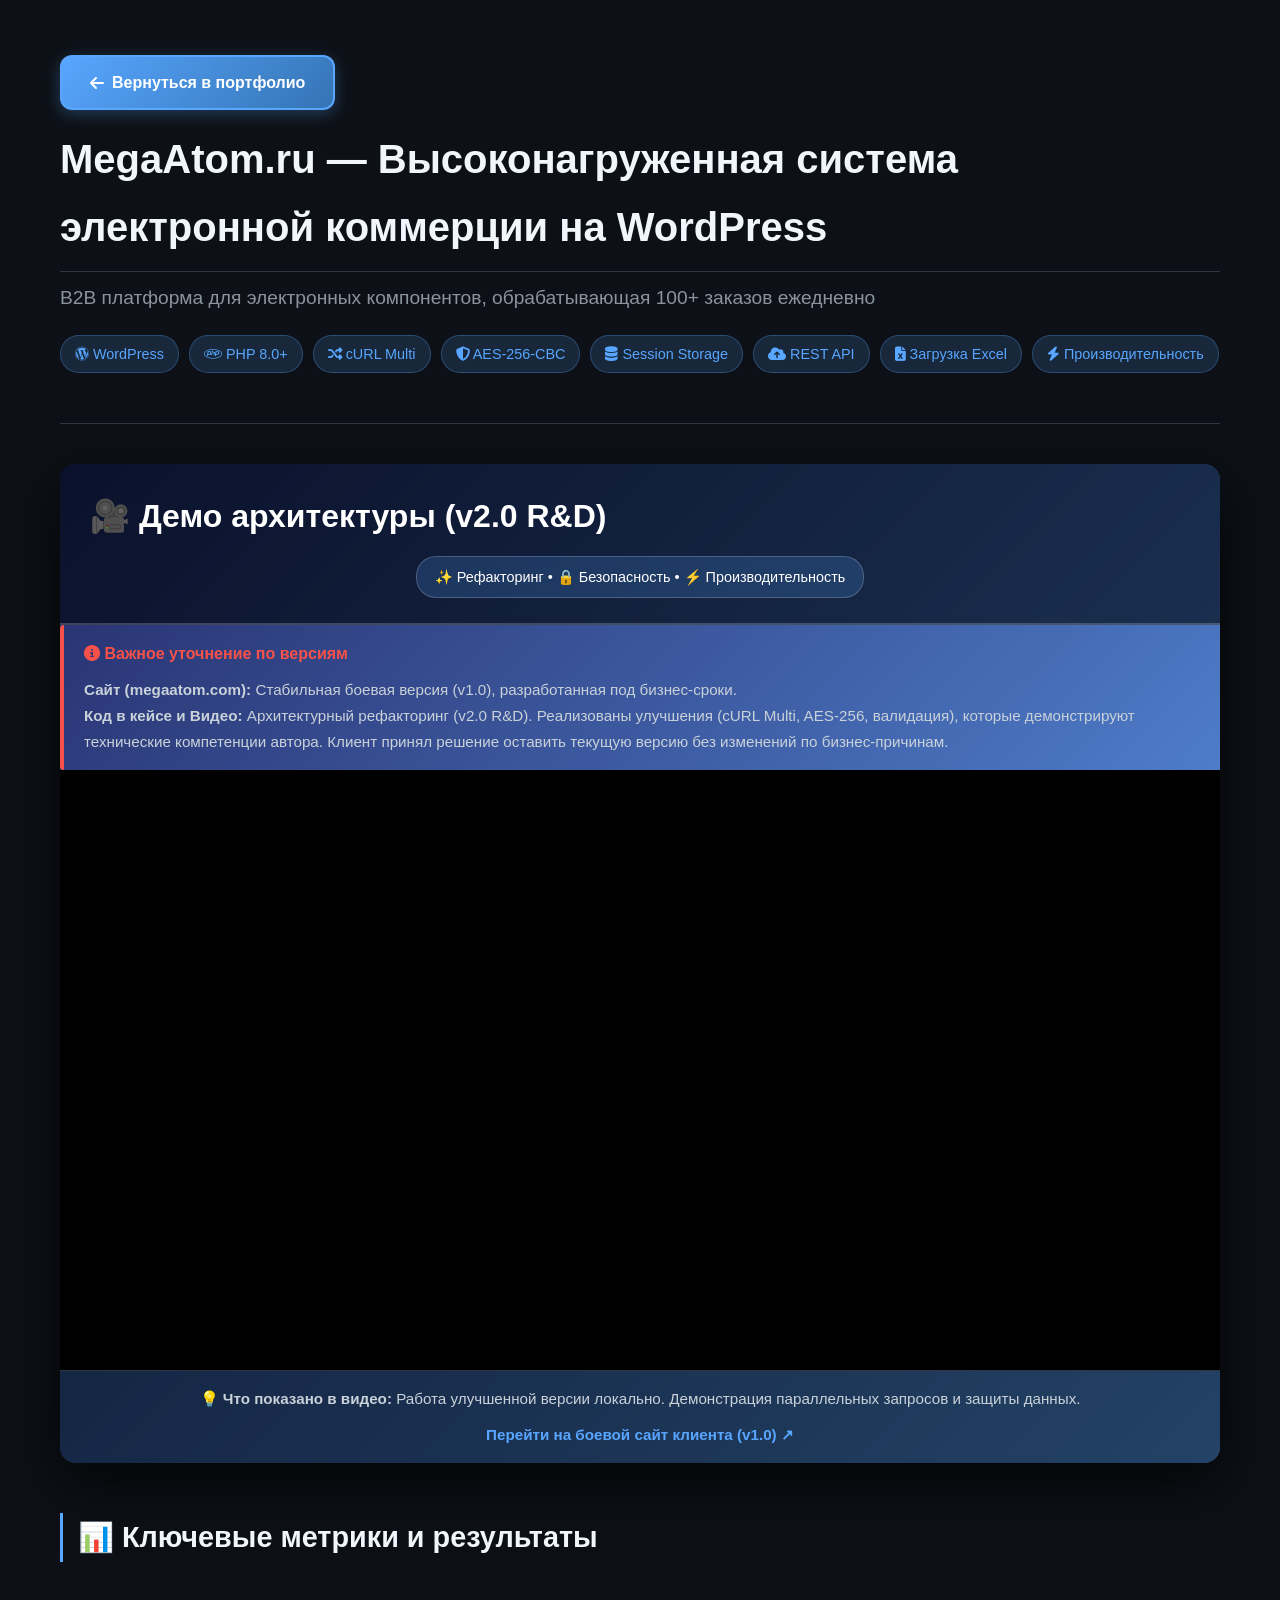
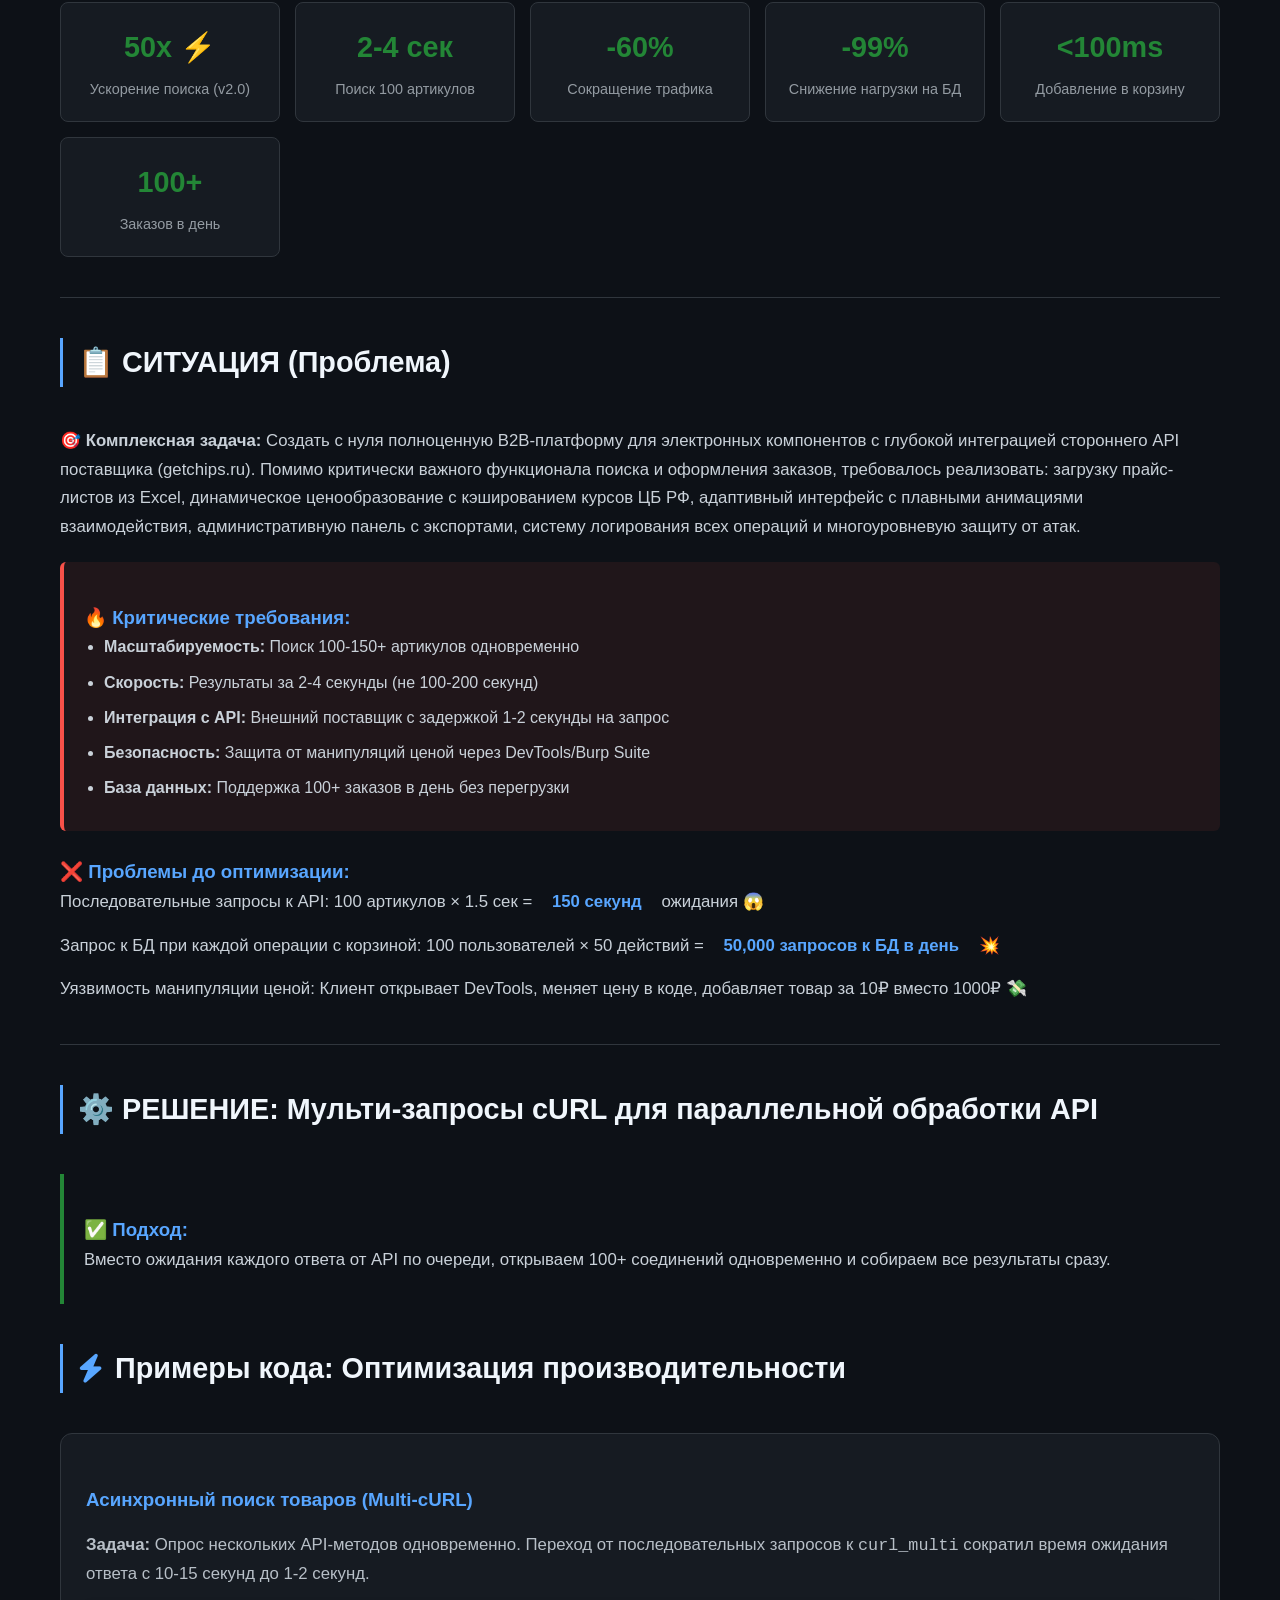
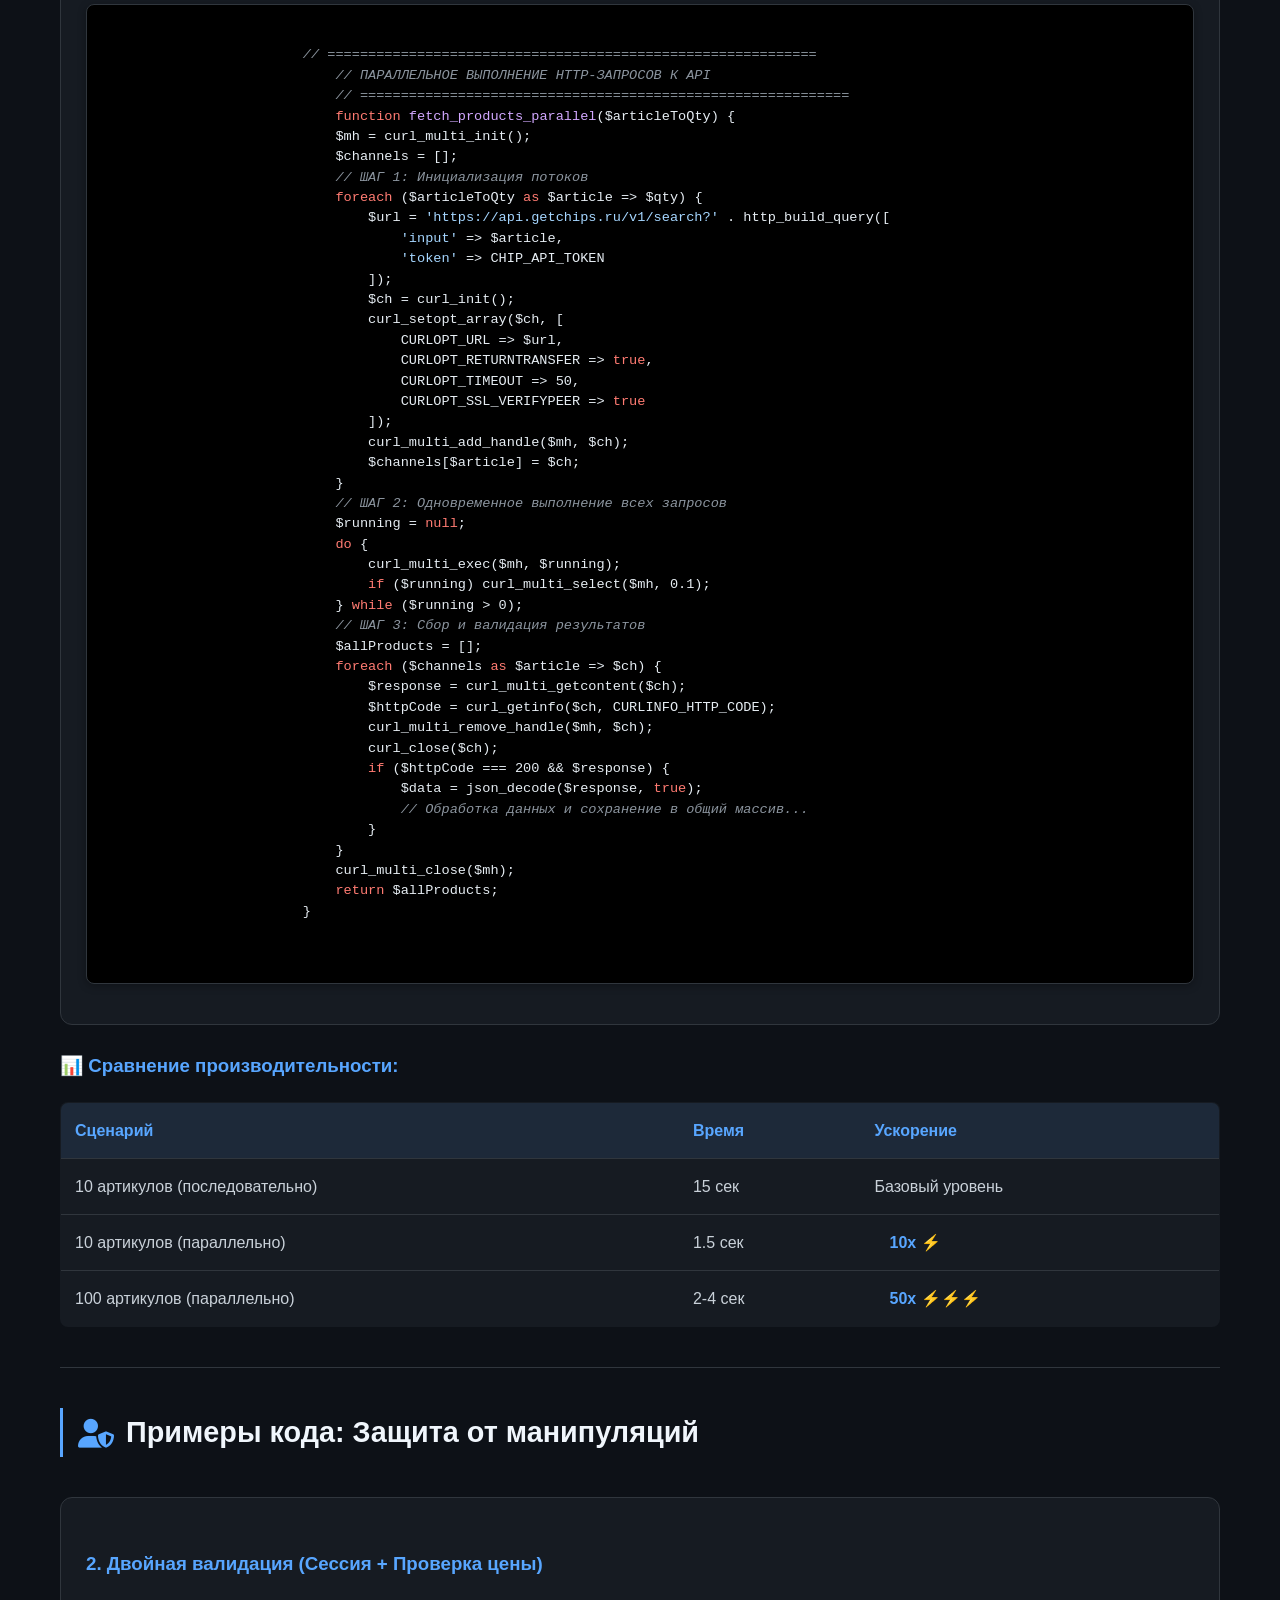
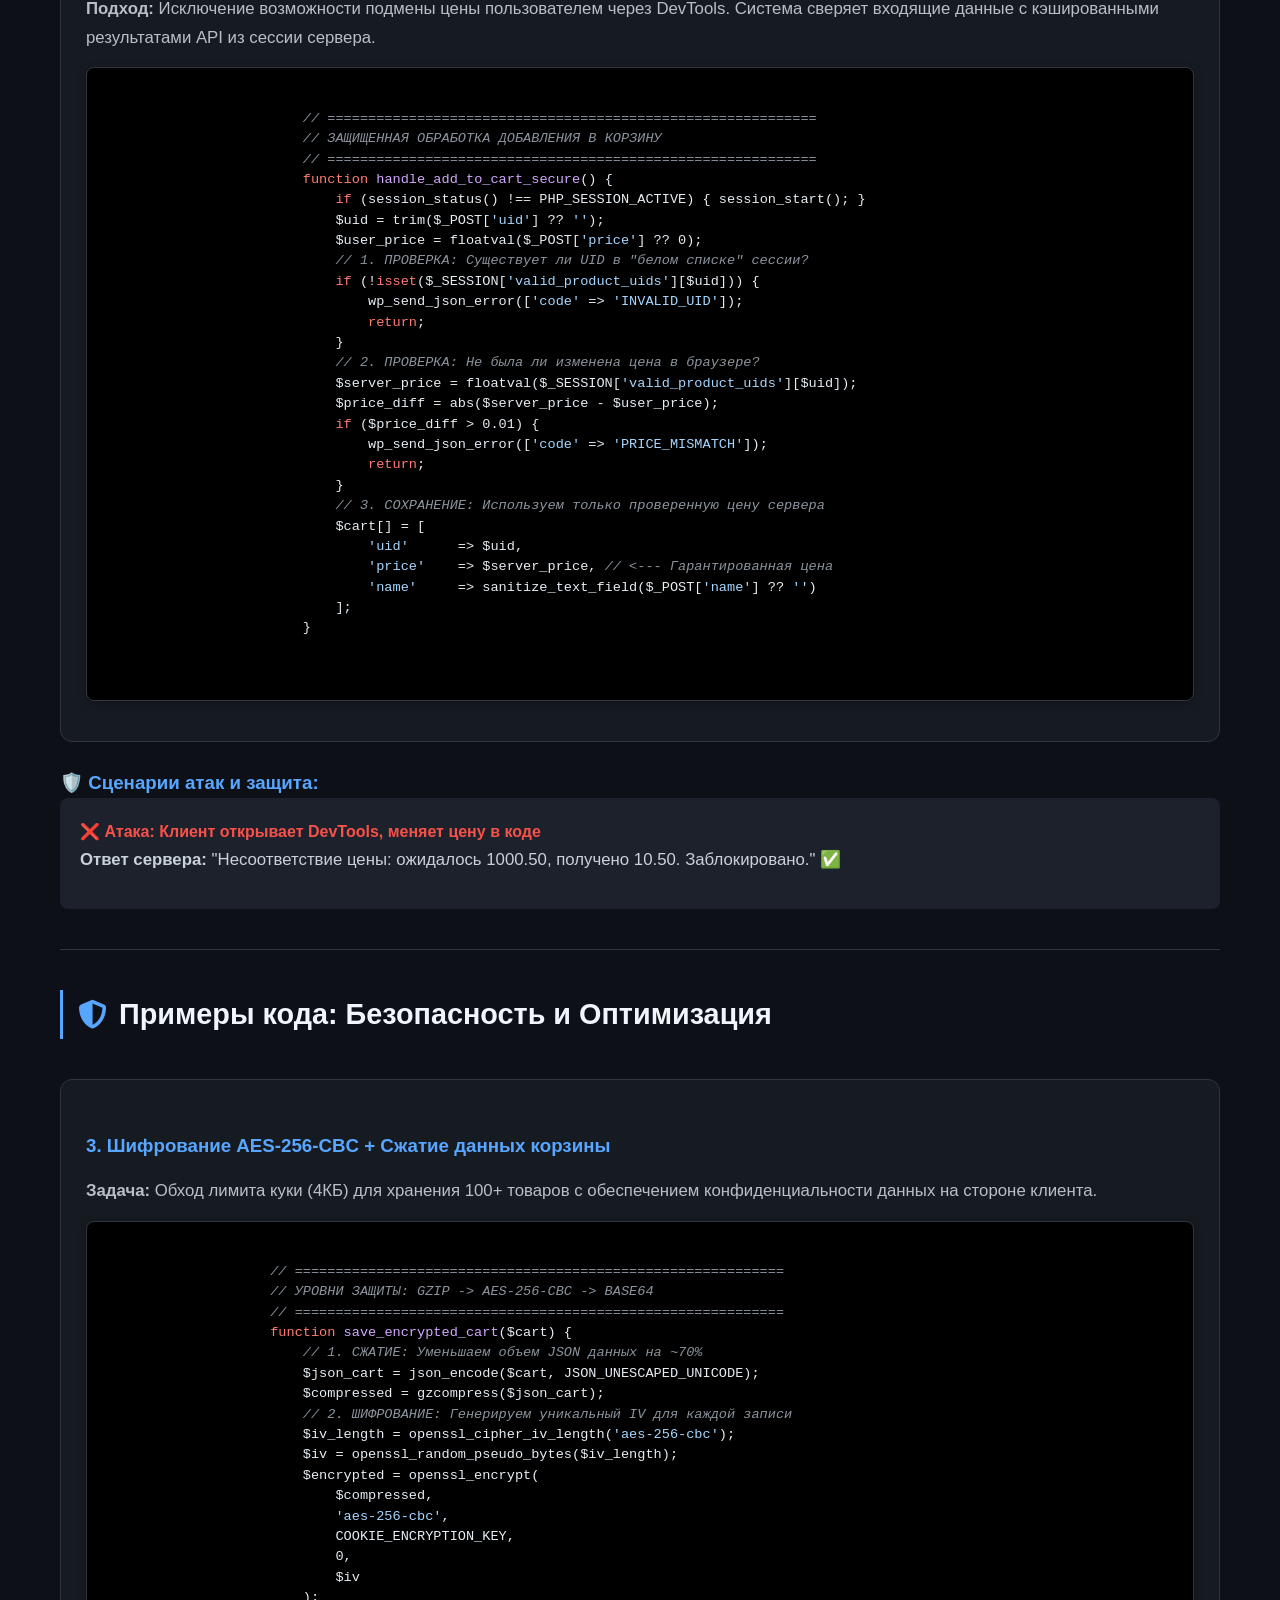
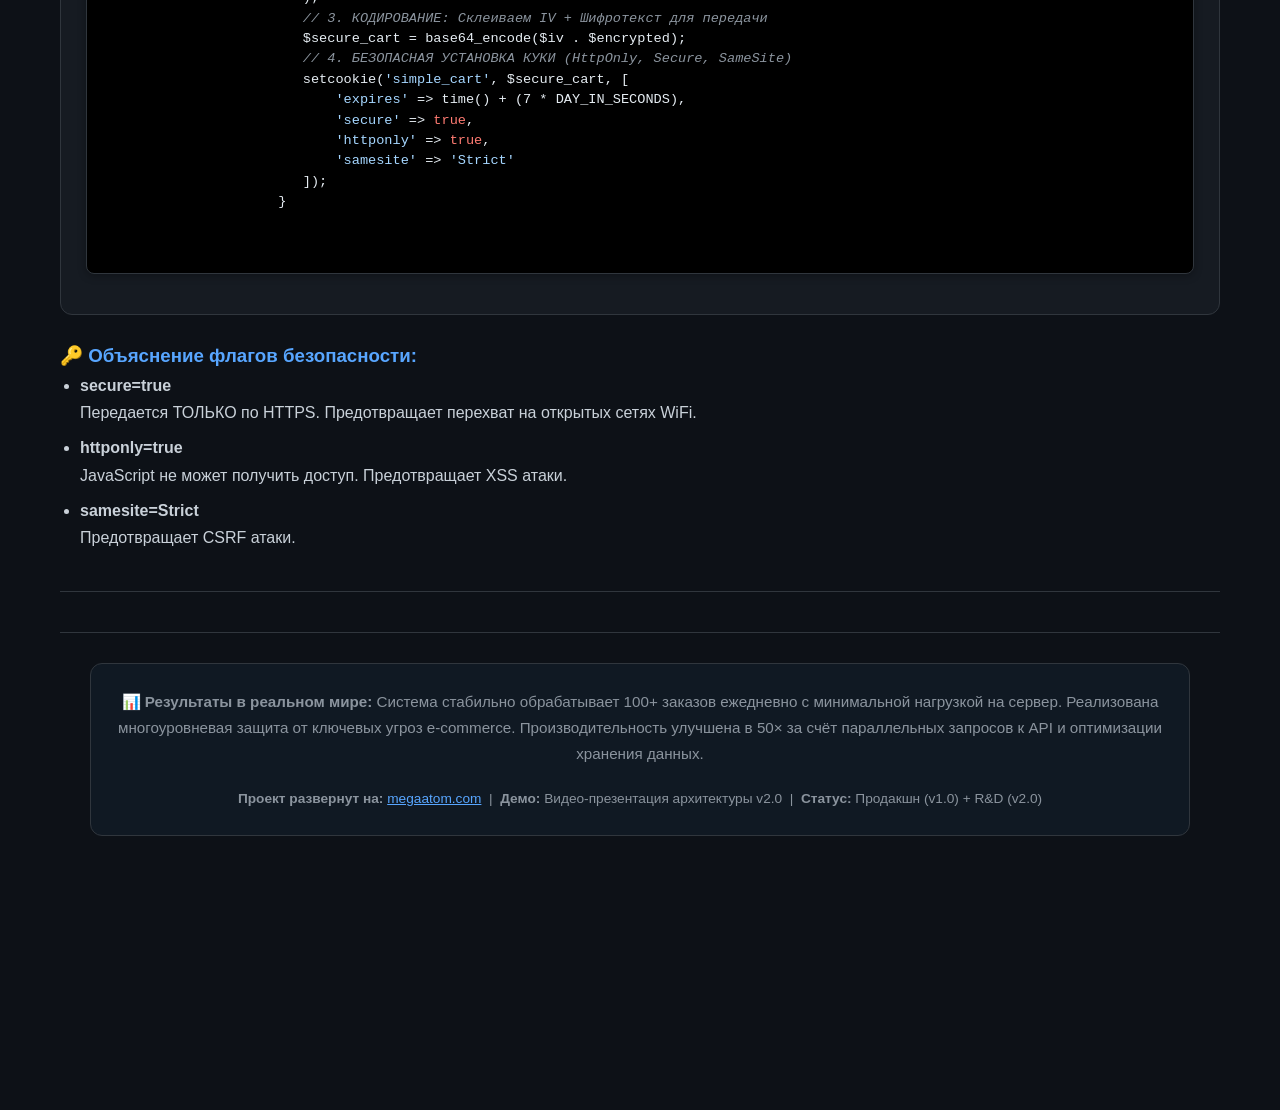
==== commit 222cf598: "refactoring" ====
--- a/cases/megaatom.html
+++ b/cases/megaatom.html
@@ -1,334 +1,354 @@
 <!DOCTYPE html>
 <html lang="ru">
 <head>
-<meta charset="UTF-8">
-<meta name="viewport" content="width=device-width, initial-scale=1.0">
-<link rel="icon" type="image/svg+xml" href="data:image/svg+xml,%3Csvg xmlns='http://www.w3.org/2000/svg' viewBox='0 0 576 512'%3E%3Cpath fill='%2358a6ff' d='M0 24C0 10.7 10.7 0 24 0H69.5c22 0 41.5 12.8 50.6 32h411c26.3 0 45.5 25 38.6 50.4l-41 152.3c-8.5 31.4-37 53.3-69.5 53.3H170.7l5.4 28.5c2.2 11.3 12.1 19.5 23.6 19.5H488c13.3 0 24 10.7 24 24s-10.7 24-24 24H199.7c-34.6 0-64.3-24.6-70.7-58.5L77.4 54.5c-.7-3.8-4-6.5-7.9-6.5H24C10.7 48 0 37.3 0 24zM128 464a48 48 0 1 1 96 0 48 48 0 1 1 -96 0zm336-48a48 48 0 1 1 0 96 48 48 0 1 1 0-96z'/%3E%3C/svg%3E">
-<link rel="stylesheet" href="https://cdnjs.cloudflare.com/ajax/libs/font-awesome/6.4.2/css/all.min.css">
-<link rel="stylesheet" href="../styles.css">
-<title>MegaAtom.com — Высоконагруженная система электронной коммерции | Портфолио</title>
+    <meta charset="UTF-8">
+    <meta name="viewport" content="width=device-width, initial-scale=1.0">
+
+    <link rel="icon" type="image/svg+xml" href="data:image/svg+xml,%3Csvg xmlns='http://www.w3.org/2000/svg' viewBox='0 0 576 512'%3E%3Cpath fill='%2358a6ff' d='M0 24C0 10.7 10.7 0 24 0H69.5c22 0 41.5 12.8 50.6 32h411c26.3 0 45.5 25 38.6 50.4l-41 152.3c-8.5 31.4-37 53.3-69.5 53.3H170.7l5.4 28.5c2.2 11.3 12.1 19.5 23.6 19.5H488c13.3 0 24 10.7 24 24s-10.7 24-24 24H199.7c-34.6 0-64.3-24.6-70.7-58.5L77.4 54.5c-.7-3.8-4-6.5-7.9-6.5H24C10.7 48 0 37.3 0 24zM128 464a48 48 0 1 1 96 0 48 48 0 1 1 -96 0zm336-48a48 48 0 1 1 0 96 48 48 0 1 1 0-96z'/%3E%3C/svg%3E">
+    <link rel="stylesheet" href="https://cdnjs.cloudflare.com/ajax/libs/font-awesome/6.4.2/css/all.min.css">
+    <link rel="stylesheet" href="../styles.css">
+
+    <title>MegaAtom.com — Высоконагруженная система электронной коммерции | Портфолио</title>
 </head>
 <body>
-<div class="container">
-<a href="../index.html" class="btn-primary">
-<i class="fas fa-arrow-left"></i> Вернуться в портфолио
-</a>
-<header class="case-header">
-<h1 class="case-title">MegaAtom.ru — Высоконагруженная система электронной коммерции на WordPress</h1>
-<div class="case-subtitle">B2B платформа для электронных компонентов, обрабатывающая 100+ заказов ежедневно</div>
-<div class="tech-specs" style="margin-top: 20px;">
-<span class="tech-badge"><i class="fab fa-wordpress"></i> WordPress</span>
-<span class="tech-badge"><i class="fab fa-php"></i> PHP 8.0+</span>
-<span class="tech-badge"><i class="fas fa-random"></i> cURL Multi</span>
-<span class="tech-badge"><i class="fas fa-shield-alt"></i> AES-256-CBC</span>
-<span class="tech-badge"><i class="fas fa-database"></i> Session Storage</span>
-<span class="tech-badge"><i class="fas fa-cloud-upload-alt"></i> REST API</span>
-<span class="tech-badge"><i class="fas fa-file-excel"></i> Загрузка Excel</span>
-<span class="tech-badge"><i class="fas fa-bolt"></i> Производительность</span>
-</div>
-</header>
-
-<!-- LIVE DEMO SECTION (VIDEO) -->
-<section class="live-demo-section">
-    <div class="live-demo-header">
-        <h2>🎥 Демо архитектуры (v2.0 R&D)</h2>
-        <div class="live-demo-badge">✨ Рефакторинг • 🔒 Безопасность • ⚡ Производительность</div>
+    <div class="container">
+        <a href="../index.html" class="btn-primary">
+            <i class="fas fa-arrow-left"></i> Вернуться в портфолио
+        </a>
+
+        <header class="case-header">
+            <h1 class="case-title">MegaAtom.ru — Высоконагруженная система электронной коммерции на WordPress</h1>
+            <div class="case-subtitle">B2B платформа для электронных компонентов, обрабатывающая 100+ заказов ежедневно</div>
+
+            <div class="tech-specs" style="margin-top: 20px;">
+                <span class="tech-badge"><i class="fab fa-wordpress"></i> WordPress</span>
+                <span class="tech-badge"><i class="fab fa-php"></i> PHP 8.0+</span>
+                <span class="tech-badge"><i class="fas fa-random"></i> cURL Multi</span>
+                <span class="tech-badge"><i class="fas fa-shield-alt"></i> AES-256-CBC</span>
+                <span class="tech-badge"><i class="fas fa-database"></i> Session Storage</span>
+                <span class="tech-badge"><i class="fas fa-cloud-upload-alt"></i> REST API</span>
+                <span class="tech-badge"><i class="fas fa-file-excel"></i> Загрузка Excel</span>
+                <span class="tech-badge"><i class="fas fa-bolt"></i> Производительность</span>
+            </div>
+        </header>
+
+        <!-- LIVE DEMO SECTION (VIDEO) -->
+        <section class="live-demo-section">
+            <div class="live-demo-header">
+                <h2>🎥 Демо архитектуры (v2.0 R&D)</h2>
+                <div class="live-demo-badge">✨ Рефакторинг • 🔒 Безопасность • ⚡ Производительность</div>
+            </div>
+
+            <!-- ⚠️ ВАЖНЫЙ ДИСКЛЕЙМЕР -->
+            <div class="block-quote" style="border-left-color: var(--warning); background: rgba(248, 81, 73, 0.05);">
+                <h4 style="margin: 0 0 10px 0; color: var(--warning);"><i class="fas fa-info-circle"></i> Важное уточнение по версиям</h4>
+                <p style="margin: 0; font-size: 0.95em;">
+                    <strong>Сайт (megaatom.com):</strong> Стабильная боевая версия (v1.0), разработанная под бизнес-сроки.<br>
+                    <strong>Код в кейсе и Видео:</strong> Архитектурный рефакторинг (v2.0 R&D). Реализованы улучшения (cURL Multi, AES-256, валидация),
+                    которые демонстрируют технические компетенции автора. Клиент принял решение оставить текущую версию без изменений по бизнес-причинам.
+                </p>
+            </div>
+            <!-- КОНЕЦ ДИСКЛЕЙМЕРА -->
+
+            <div class="video-container">
+                <iframe
+                    width="100%"
+                    height="100%"
+                    src="https://rutube.ru/play/embed/148f7c49ef98ebc13780a9bd00a9e2ff/?p=xfczUCxbLEn3LkZ1r7DYyA&autoplay=0"
+                    title="MegaAtom Architecture Demo"
+                    frameborder="0"
+                    allow="clipboard-write; autoplay"
+                    webkitallowfullscreen
+                    mozallowfullscreen
+                    allowfullscreen>
+                </iframe>
+            </div>
+
+            <div class="iframe-note">
+                <strong>💡 Что показано в видео:</strong> Работа улучшенной версии локально. Демонстрация параллельных запросов и защиты данных.<br>
+                <a href="https://megaatom.com/" target="_blank" rel="noopener noreferrer" style="margin-top: 10px; display: inline-block;">
+                    Перейти на боевой сайт клиента (v1.0) ↗
+                </a>
+            </div>
+        </section>
+
+        <!-- KEY METRICS -->
+        <section>
+            <h2>📊 Ключевые метрики и результаты</h2>
+            <div class="stat-box">
+                <div class="stat-card">
+                    <div class="stat-value">50x ⚡</div>
+                    <div class="stat-label">Ускорение поиска (v2.0)</div>
+                </div>
+                <div class="stat-card">
+                    <div class="stat-value">2-4 сек</div>
+                    <div class="stat-label">Поиск 100 артикулов</div>
+                </div>
+                <div class="stat-card">
+                    <div class="stat-value">-60%</div>
+                    <div class="stat-label">Сокращение трафика</div>
+                </div>
+                <div class="stat-card">
+                    <div class="stat-value">-99%</div>
+                    <div class="stat-label">Снижение нагрузки на БД</div>
+                </div>
+                <div class="stat-card">
+                    <div class="stat-value">&lt;100ms</div>
+                    <div class="stat-label">Добавление в корзину</div>
+                </div>
+                <div class="stat-card">
+                    <div class="stat-value">100+</div>
+                    <div class="stat-label">Заказов в день</div>
+                </div>
+            </div>
+        </section>
+
+        <div class="divider"></div>
+
+        <!-- SITUATION -->
+        <section>
+            <h2>📋 СИТУАЦИЯ (Проблема)</h2>
+            <p><strong>🎯 Комплексная задача:</strong> Создать с нуля полноценную B2B-платформу для электронных компонентов с глубокой интеграцией стороннего API поставщика (getchips.ru). Помимо критически важного функционала поиска и оформления заказов, требовалось реализовать: загрузку прайс-листов из Excel, динамическое ценообразование с кэшированием курсов ЦБ РФ, адаптивный интерфейс с плавными анимациями взаимодействия, административную панель с экспортами, систему логирования всех операций и многоуровневую защиту от атак.</p>
+
+            <div class="problem-block">
+                <h3>🔥 Критические требования:</h3>
+                <ul>
+                    <li><strong>Масштабируемость:</strong> Поиск 100-150+ артикулов одновременно</li>
+                    <li><strong>Скорость:</strong> Результаты за 2-4 секунды (не 100-200 секунд)</li>
+                    <li><strong>Интеграция с API:</strong> Внешний поставщик с задержкой 1-2 секунды на запрос</li>
+                    <li><strong>Безопасность:</strong> Защита от манипуляций ценой через DevTools/Burp Suite</li>
+                    <li><strong>База данных:</strong> Поддержка 100+ заказов в день без перегрузки</li>
+                </ul>
+            </div>
+
+            <h3>❌ Проблемы до оптимизации:</h3>
+            <p>
+                Последовательные запросы к API: 100 артикулов × 1.5 сек = <span class="highlight">150 секунд</span> ожидания 😱
+            </p>
+            <p>
+                Запрос к БД при каждой операции с корзиной: 100 пользователей × 50 действий = <span class="highlight">50,000 запросов к БД в день</span> 💥
+            </p>
+            <p>
+                Уязвимость манипуляции ценой: Клиент открывает DevTools, меняет цену в коде, добавляет товар за 10₽ вместо 1000₽ 💸
+            </p>
+        </section>
+
+        <div class="divider"></div>
+
+        <!-- SOLUTION 1: MULTI-CURL -->
+        <section>
+            <h2>⚙️ РЕШЕНИЕ: Мульти-запросы cURL для параллельной обработки API</h2>
+            <div class="solution-block">
+                <h3>✅ Подход:</h3>
+                <p>Вместо ожидания каждого ответа от API по очереди, открываем 100+ соединений одновременно и собираем все результаты сразу.</p>
+            </div>
+
+            <h2 class="section-title"><i class="fas fa-bolt"></i> Примеры кода: Оптимизация производительности</h2>
+            <div class="architecture-box">
+                <h3 style="margin-bottom: 15px; color: var(--accent);">Асинхронный поиск товаров (Multi-cURL)</h3>
+                <p style="margin-bottom: 15px; opacity: 0.9;">
+                    <strong>Задача:</strong> Опрос нескольких API-методов одновременно. Переход от последовательных запросов к <code>curl_multi</code> сократил время ожидания ответа с 10-15 секунд до 1-2 секунд.
+                </p>
+                <pre class="code-block">
+                    <code>
+                        <span class="comment">// ============================================================</span>
+                            <span class="comment">// ПАРАЛЛЕЛЬНОЕ ВЫПОЛНЕНИЕ HTTP-ЗАПРОСОВ К API</span>
+                            <span class="comment">// ============================================================</span>
+                            <span class="keyword">function</span> <span class="function-name">fetch_products_parallel</span>($articleToQty) {
+                            $mh = curl_multi_init();
+                            $channels = [];
+                            <span class="comment">// ШАГ 1: Инициализация потоков</span>
+                            <span class="keyword">foreach</span> ($articleToQty <span class="keyword">as</span> $article => $qty) {
+                                $url = <span class="string">'https://api.getchips.ru/v1/search?'</span> . http_build_query([
+                                    <span class="string">'input'</span> => $article,
+                                    <span class="string">'token'</span> => CHIP_API_TOKEN
+                                ]);
+                                $ch = curl_init();
+                                curl_setopt_array($ch, [
+                                    CURLOPT_URL => $url,
+                                    CURLOPT_RETURNTRANSFER => <span class="keyword">true</span>,
+                                    CURLOPT_TIMEOUT => 50,
+                                    CURLOPT_SSL_VERIFYPEER => <span class="keyword">true</span>
+                                ]);
+                                curl_multi_add_handle($mh, $ch);
+                                $channels[$article] = $ch;
+                            }
+                            <span class="comment">// ШАГ 2: Одновременное выполнение всех запросов</span>
+                            $running = <span class="keyword">null</span>;
+                            <span class="keyword">do</span> {
+                                curl_multi_exec($mh, $running);
+                                <span class="keyword">if</span> ($running) curl_multi_select($mh, 0.1);
+                            } <span class="keyword">while</span> ($running > 0);
+                            <span class="comment">// ШАГ 3: Сбор и валидация результатов</span>
+                            $allProducts = [];
+                            <span class="keyword">foreach</span> ($channels <span class="keyword">as</span> $article => $ch) {
+                                $response = curl_multi_getcontent($ch);
+                                $httpCode = curl_getinfo($ch, CURLINFO_HTTP_CODE);
+                                curl_multi_remove_handle($mh, $ch);
+                                curl_close($ch);
+                                <span class="keyword">if</span> ($httpCode === 200 && $response) {
+                                    $data = json_decode($response, <span class="keyword">true</span>);
+                                    <span class="comment">// Обработка данных и сохранение в общий массив...</span>
+                                }
+                            }
+                            curl_multi_close($mh);
+                            <span class="keyword">return</span> $allProducts;
+                        }
+                    </code>
+                </pre>
+            </div>
+
+            <h3>📊 Сравнение производительности:</h3>
+            <table class="metric-table">
+                <thead>
+                    <tr>
+                        <th>Сценарий</th>
+                        <th>Время</th>
+                        <th>Ускорение</th>
+                    </tr>
+                </thead>
+                <tbody>
+                    <tr>
+                        <td>10 артикулов (последовательно)</td>
+                        <td>15 сек</td>
+                        <td>Базовый уровень</td>
+                    </tr>
+                    <tr>
+                        <td>10 артикулов (параллельно)</td>
+                        <td>1.5 сек</td>
+                        <td><span class="highlight">10x ⚡</span></td>
+                    </tr>
+                    <tr>
+                        <td>100 артикулов (параллельно)</td>
+                        <td>2-4 сек</td>
+                        <td><span class="highlight">50x ⚡⚡⚡</span></td>
+                    </tr>
+                </tbody>
+            </table>
+        </section>
+
+        <div class="divider"></div>
+
+        <!-- SOLUTION 2: DOUBLE VALIDATION -->
+        <section>
+            <h2 class="section-title"><i class="fas fa-user-shield"></i> Примеры кода: Защита от манипуляций</h2>
+            <div class="architecture-box">
+                <h3 style="margin-bottom: 15px; color: var(--accent);">2. Двойная валидация (Сессия + Проверка цены)</h3>
+                <p style="margin-bottom: 15px; opacity: 0.9;">
+                    <strong>Подход:</strong> Исключение возможности подмены цены пользователем через DevTools. Система сверяет входящие данные с кэшированными результатами API из сессии сервера.
+                </p>
+                <pre class="code-block">
+                    <code>
+                        <span class="comment">// ============================================================</span>
+                        <span class="comment">// ЗАЩИЩЕННАЯ ОБРАБОТКА ДОБАВЛЕНИЯ В КОРЗИНУ</span>
+                        <span class="comment">// ============================================================</span>
+                        <span class="keyword">function</span> <span class="function-name">handle_add_to_cart_secure</span>() {
+                            <span class="keyword">if</span> (session_status() !== PHP_SESSION_ACTIVE) { session_start(); }
+                            $uid = trim($_POST[<span class="string">'uid'</span>] ?? <span class="string">''</span>);
+                            $user_price = floatval($_POST[<span class="string">'price'</span>] ?? 0);
+                            <span class="comment">// 1. ПРОВЕРКА: Существует ли UID в "белом списке" сессии?</span>
+                            <span class="keyword">if</span> (!<span class="keyword">isset</span>($_SESSION[<span class="string">'valid_product_uids'</span>][$uid])) {
+                                wp_send_json_error([<span class="string">'code'</span> => <span class="string">'INVALID_UID'</span>]);
+                                <span class="keyword">return</span>;
+                            }
+                            <span class="comment">// 2. ПРОВЕРКА: Не была ли изменена цена в браузере?</span>
+                            $server_price = floatval($_SESSION[<span class="string">'valid_product_uids'</span>][$uid]);
+                            $price_diff = abs($server_price - $user_price);
+                            <span class="keyword">if</span> ($price_diff > 0.01) {
+                                wp_send_json_error([<span class="string">'code'</span> => <span class="string">'PRICE_MISMATCH'</span>]);
+                                <span class="keyword">return</span>;
+                            }
+                            <span class="comment">// 3. СОХРАНЕНИЕ: Используем только проверенную цену сервера</span>
+                            $cart[] = [
+                                <span class="string">'uid'</span>      => $uid,
+                                <span class="string">'price'</span>    => $server_price, <span class="comment">// <--- Гарантированная цена</span>
+                                <span class="string">'name'</span>     => sanitize_text_field($_POST[<span class="string">'name'</span>] ?? <span class="string">''</span>)
+                            ];
+                        }
+                    </code>
+                </pre>
+            </div>
+            <h3>🛡️ Сценарии атак и защита:</h3>
+            <div style="background: var(--feature-bg); padding: 20px; border-radius: 8px;">
+                <h4 style="margin-top: 0; color: var(--warning);">❌ Атака: Клиент открывает DevTools, меняет цену в коде</h4>
+                <p><strong>Ответ сервера:</strong> "Несоответствие цены: ожидалось 1000.50, получено 10.50. Заблокировано." ✅</p>
+            </div>
+        </section>
+
+        <div class="divider"></div>
+
+        <!-- SOLUTION 3: ENCRYPTION -->
+        <section>
+            <h2 class="section-title"><i class="fas fa-shield-alt"></i> Примеры кода: Безопасность и Оптимизация</h2>
+            <div class="architecture-box">
+                <h3 style="margin-bottom: 15px; color: var(--accent);">3. Шифрование AES-256-CBC + Сжатие данных корзины</h3>
+                <p style="margin-bottom: 15px; opacity: 0.9;">
+                    <strong>Задача:</strong> Обход лимита куки (4КБ) для хранения 100+ товаров с обеспечением конфиденциальности данных на стороне клиента.
+                </p>
+            <pre class="code-block">
+                <code>
+                    <span class="comment">// ============================================================</span>
+                    <span class="comment">// УРОВНИ ЗАЩИТЫ: GZIP -> AES-256-CBC -> BASE64</span>
+                    <span class="comment">// ============================================================</span>
+                    <span class="keyword">function</span> <span class="function-name">save_encrypted_cart</span>($cart) {
+                        <span class="comment">// 1. СЖАТИЕ: Уменьшаем объем JSON данных на ~70%</span>
+                        $json_cart = json_encode($cart, JSON_UNESCAPED_UNICODE);
+                        $compressed = gzcompress($json_cart);
+                        <span class="comment">// 2. ШИФРОВАНИЕ: Генерируем уникальный IV для каждой записи</span>
+                        $iv_length = openssl_cipher_iv_length(<span class="string">'aes-256-cbc'</span>);
+                        $iv = openssl_random_pseudo_bytes($iv_length);
+                        $encrypted = openssl_encrypt(
+                            $compressed,
+                            <span class="string">'aes-256-cbc'</span>,
+                            COOKIE_ENCRYPTION_KEY,
+                            0,
+                            $iv
+                        );
+                        <span class="comment">// 3. КОДИРОВАНИЕ: Склеиваем IV + Шифротекст для передачи</span>
+                        $secure_cart = base64_encode($iv . $encrypted);
+                        <span class="comment">// 4. БЕЗОПАСНАЯ УСТАНОВКА КУКИ (HttpOnly, Secure, SameSite)</span>
+                        setcookie(<span class="string">'simple_cart'</span>, $secure_cart, [
+                            <span class="string">'expires'</span> => time() + (7 * DAY_IN_SECONDS),
+                            <span class="string">'secure'</span> => <span class="keyword">true</span>,
+                            <span class="string">'httponly'</span> => <span class="keyword">true</span>,
+                            <span class="string">'samesite'</span> => <span class="string">'Strict'</span>
+                        ]);
+                     }
+                </code>
+            </pre>
+            </div>
+            <h3>🔑 Объяснение флагов безопасности:</h3>
+            <ul>
+                <li>
+                    <strong>secure=true</strong><br>
+                    Передается ТОЛЬКО по HTTPS. Предотвращает перехват на открытых сетях WiFi.
+                </li>
+                <li>
+                    <strong>httponly=true</strong><br>
+                    JavaScript не может получить доступ. Предотвращает XSS атаки.
+                </li>
+                <li>
+                    <strong>samesite=Strict</strong><br>
+                    Предотвращает CSRF атаки.
+                </li>
+            </ul>
+        </section>
+
+        <div class="divider"></div>
+
+        <!-- FOOTER -->
+        <footer>
+            <div style="padding: 25px; background: rgba(88, 166, 255, 0.05); border-radius: 12px; border: 1px solid var(--border);">
+                <p><strong>📊 Результаты в реальном мире:</strong> Система стабильно обрабатывает 100+ заказов ежедневно с минимальной нагрузкой на сервер. Реализована многоуровневая защита от ключевых угроз e-commerce. Производительность улучшена в 50× за счёт параллельных запросов к API и оптимизации хранения данных.</p>
+                <p style="margin-top: 20px; font-size: 0.9em;">
+                    <strong>Проект развернут на:</strong> <a href="https://megaatom.com" target="_blank" rel="noopener" style="color: var(--accent);">megaatom.com</a>
+                    &nbsp;|&nbsp;
+                    <strong>Демо:</strong> Видео-презентация архитектуры v2.0
+                    &nbsp;|&nbsp;
+                    <strong>Статус:</strong> Продакшн (v1.0) + R&D (v2.0)
+                </p>
+            </div>
+        </footer>
     </div>
-    
-    <!-- ⚠️ ВАЖНЫЙ ДИСКЛЕЙМЕР -->
-    <div class="block-quote" style="border-left-color: var(--warning); background: rgba(248, 81, 73, 0.05);">
-        <h4 style="margin: 0 0 10px 0; color: var(--warning);"><i class="fas fa-info-circle"></i> Важное уточнение по версиям</h4>
-        <p style="margin: 0; font-size: 0.95em;">
-            <strong>Сайт (megaatom.com):</strong> Стабильная боевая версия (v1.0), разработанная под бизнес-сроки.<br>
-            <strong>Код в кейсе и Видео:</strong> Архитектурный рефакторинг (v2.0 R&D). Реализованы улучшения (cURL Multi, AES-256, валидация), 
-            которые демонстрируют технические компетенции автора. Клиент принял решение оставить текущую версию без изменений по бизнес-причинам.
-        </p>
-    </div>
-    <!-- КОНЕЦ ДИСКЛЕЙМЕРА -->
-
-   <div class="video-container">
-        <iframe 
-            width="100%" 
-            height="100%" 
-            src="https://rutube.ru/play/embed/148f7c49ef98ebc13780a9bd00a9e2ff/?p=xfczUCxbLEn3LkZ1r7DYyA&autoplay=0" 
-            title="MegaAtom Architecture Demo" 
-            frameborder="0" 
-            allow="clipboard-write; autoplay" 
-            webkitallowfullscreen 
-            mozallowfullscreen 
-            allowfullscreen>
-        </iframe>
-    </div>
-
-    <div class="iframe-note">
-        <strong>💡 Что показано в видео:</strong> Работа улучшенной версии локально. Демонстрация параллельных запросов и защиты данных.<br>
-        <a href="https://megaatom.com/" target="_blank" rel="noopener noreferrer" style="margin-top: 10px; display: inline-block;">
-            Перейти на боевой сайт клиента (v1.0) ↗
-        </a>
-    </div>
-</section>
-
-<!-- KEY METRICS -->
-<section>
-<h2>📊 Ключевые метрики и результаты</h2>
-<div class="stat-box">
-<div class="stat-card">
-<div class="stat-value">50x ⚡</div>
-<div class="stat-label">Ускорение поиска (v2.0)</div>
-</div>
-<div class="stat-card">
-<div class="stat-value">2-4 сек</div>
-<div class="stat-label">Поиск 100 артикулов</div>
-</div>
-<div class="stat-card">
-<div class="stat-value">-60%</div>
-<div class="stat-label">Сокращение трафика</div>
-</div>
-<div class="stat-card">
-<div class="stat-value">-99%</div>
-<div class="stat-label">Снижение нагрузки на БД</div>
-</div>
-<div class="stat-card">
-<div class="stat-value">&lt;100ms</div>
-<div class="stat-label">Добавление в корзину</div>
-</div>
-<div class="stat-card">
-<div class="stat-value">100+</div>
-<div class="stat-label">Заказов в день</div>
-</div>
-</div>
-</section>
-
-<div class="divider"></div>
-
-<!-- SITUATION -->
-<section>
-<h2>📋 СИТУАЦИЯ (Проблема)</h2>
-<p><strong>🎯 Комплексная задача:</strong> Создать с нуля полноценную B2B-платформу для электронных компонентов с глубокой интеграцией стороннего API поставщика (getchips.ru). Помимо критически важного функционала поиска и оформления заказов, требовалось реализовать: загрузку прайс-листов из Excel, динамическое ценообразование с кэшированием курсов ЦБ РФ, адаптивный интерфейс с плавными анимациями взаимодействия, административную панель с экспортами, систему логирования всех операций и многоуровневую защиту от атак.</p>
-<div class="problem-block">
-<h3>🔥 Критические требования:</h3>
-<ul>
-<li><strong>Масштабируемость:</strong> Поиск 100-150+ артикулов одновременно</li>
-<li><strong>Скорость:</strong> Результаты за 2-4 секунды (не 100-200 секунд)</li>
-<li><strong>Интеграция с API:</strong> Внешний поставщик с задержкой 1-2 секунды на запрос</li>
-<li><strong>Безопасность:</strong> Защита от манипуляций ценой через DevTools/Burp Suite</li>
-<li><strong>База данных:</strong> Поддержка 100+ заказов в день без перегрузки</li>
-</ul>
-</div>
-<h3>❌ Проблемы до оптимизации:</h3>
-<p>
-Последовательные запросы к API: 100 артикулов × 1.5 сек = <span class="highlight">150 секунд</span> ожидания 😱
-</p>
-<p>
-Запрос к БД при каждой операции с корзиной: 100 пользователей × 50 действий = <span class="highlight">50,000 запросов к БД в день</span> 💥
-</p>
-<p>
-Уязвимость манипуляции ценой: Клиент открывает DevTools, меняет цену в коде, добавляет товар за 10₽ вместо 1000₽ 💸
-</p>
-</section>
-
-<div class="divider"></div>
-
-<!-- SOLUTION 1: MULTI-CURL -->
-<section>
-<h2>⚙️ РЕШЕНИЕ: Мульти-запросы cURL для параллельной обработки API</h2>
-<div class="solution-block">
-<h3>✅ Подход:</h3>
-<p>Вместо ожидания каждого ответа от API по очереди, открываем 100+ соединений одновременно и собираем все результаты сразу.</p>
-</div>
-<h2 class="section-title"><i class="fas fa-bolt"></i> Примеры кода: Оптимизация производительности</h2>
-<div class="architecture-box">
-<h3 style="margin-bottom: 15px; color: var(--accent);">Асинхронный поиск товаров (Multi-cURL)</h3>
-<p style="margin-bottom: 15px; opacity: 0.9;">
-<strong>Задача:</strong> Опрос нескольких API-методов одновременно. Переход от последовательных запросов к <code>curl_multi</code> сократил время ожидания ответа с 10-15 секунд до 1-2 секунд.
-</p>
-<pre class="code-block"><code><span class="comment">// ============================================================</span>
-<span class="comment">// ПАРАЛЛЕЛЬНОЕ ВЫПОЛНЕНИЕ HTTP-ЗАПРОСОВ К API</span>
-<span class="comment">// ============================================================</span>
-<span class="keyword">function</span> <span class="function-name">fetch_products_parallel</span>($articleToQty) {
-$mh = curl_multi_init();
-$channels = [];
-<span class="comment">// ШАГ 1: Инициализация потоков</span>
-<span class="keyword">foreach</span> ($articleToQty <span class="keyword">as</span> $article => $qty) {
-$url = <span class="string">'https://api.getchips.ru/v1/search?'</span> . http_build_query([
-<span class="string">'input'</span> => $article,
-<span class="string">'token'</span> => CHIP_API_TOKEN
-]);
-$ch = curl_init();
-curl_setopt_array($ch, [
-CURLOPT_URL => $url,
-CURLOPT_RETURNTRANSFER => <span class="keyword">true</span>,
-CURLOPT_TIMEOUT => 50,
-CURLOPT_SSL_VERIFYPEER => <span class="keyword">true</span>
-]);
-curl_multi_add_handle($mh, $ch);
-$channels[$article] = $ch;
-}
-<span class="comment">// ШАГ 2: Одновременное выполнение всех запросов</span>
-$running = <span class="keyword">null</span>;
-<span class="keyword">do</span> {
-curl_multi_exec($mh, $running);
-<span class="keyword">if</span> ($running) curl_multi_select($mh, 0.1);
-} <span class="keyword">while</span> ($running > 0);
-<span class="comment">// ШАГ 3: Сбор и валидация результатов</span>
-$allProducts = [];
-<span class="keyword">foreach</span> ($channels <span class="keyword">as</span> $article => $ch) {
-$response = curl_multi_getcontent($ch);
-$httpCode = curl_getinfo($ch, CURLINFO_HTTP_CODE);
-curl_multi_remove_handle($mh, $ch);
-curl_close($ch);
-<span class="keyword">if</span> ($httpCode === 200 && $response) {
-$data = json_decode($response, <span class="keyword">true</span>);
-<span class="comment">// Обработка данных и сохранение в общий массив...</span>
-}
-}
-curl_multi_close($mh);
-<span class="keyword">return</span> $allProducts;
-}</code></pre>
-</div>
-<h3>📊 Сравнение производительности:</h3>
-<table class="metric-table">
-<thead>
-<tr>
-<th>Сценарий</th>
-<th>Время</th>
-<th>Ускорение</th>
-</tr>
-</thead>
-<tbody>
-<tr>
-<td>10 артикулов (последовательно)</td>
-<td>15 сек</td>
-<td>Базовый уровень</td>
-</tr>
-<tr>
-<td>10 артикулов (параллельно)</td>
-<td>1.5 сек</td>
-<td><span class="highlight">10x ⚡</span></td>
-</tr>
-<tr>
-<td>100 артикулов (параллельно)</td>
-<td>2-4 сек</td>
-<td><span class="highlight">50x ⚡⚡⚡</span></td>
-</tr>
-</tbody>
-</table>
-</section>
-
-<div class="divider"></div>
-
-<!-- SOLUTION 2: DOUBLE VALIDATION -->
-<section>
-<h2 class="section-title"><i class="fas fa-user-shield"></i> Примеры кода: Защита от манипуляций</h2>
-<div class="architecture-box">
-<h3 style="margin-bottom: 15px; color: var(--accent);">2. Двойная валидация (Сессия + Проверка цены)</h3>
-<p style="margin-bottom: 15px; opacity: 0.9;">
-<strong>Подход:</strong> Исключение возможности подмены цены пользователем через DevTools. Система сверяет входящие данные с кэшированными результатами API из сессии сервера.
-</p>
-<pre class="code-block"><code><span class="comment">// ============================================================</span>
-<span class="comment">// ЗАЩИЩЕННАЯ ОБРАБОТКА ДОБАВЛЕНИЯ В КОРЗИНУ</span>
-<span class="comment">// ============================================================</span>
-<span class="keyword">function</span> <span class="function-name">handle_add_to_cart_secure</span>() {
-<span class="keyword">if</span> (session_status() !== PHP_SESSION_ACTIVE) { session_start(); }
-$uid = trim($_POST[<span class="string">'uid'</span>] ?? <span class="string">''</span>);
-$user_price = floatval($_POST[<span class="string">'price'</span>] ?? 0);
-<span class="comment">// 1. ПРОВЕРКА: Существует ли UID в "белом списке" сессии?</span>
-<span class="keyword">if</span> (!<span class="keyword">isset</span>($_SESSION[<span class="string">'valid_product_uids'</span>][$uid])) {
-wp_send_json_error([<span class="string">'code'</span> => <span class="string">'INVALID_UID'</span>]);
-<span class="keyword">return</span>;
-}
-<span class="comment">// 2. ПРОВЕРКА: Не была ли изменена цена в браузере?</span>
-$server_price = floatval($_SESSION[<span class="string">'valid_product_uids'</span>][$uid]);
-$price_diff = abs($server_price - $user_price);
-<span class="keyword">if</span> ($price_diff > 0.01) {
-wp_send_json_error([<span class="string">'code'</span> => <span class="string">'PRICE_MISMATCH'</span>]);
-<span class="keyword">return</span>;
-}
-<span class="comment">// 3. СОХРАНЕНИЕ: Используем только проверенную цену сервера</span>
-$cart[] = [
-<span class="string">'uid'</span>      => $uid,
-<span class="string">'price'</span>    => $server_price, <span class="comment">// <--- Гарантированная цена</span>
-<span class="string">'name'</span>     => sanitize_text_field($_POST[<span class="string">'name'</span>] ?? <span class="string">''</span>)
-];
-}</code></pre>
-</div>
-<h3>🛡️ Сценарии атак и защита:</h3>
-<div style="background: var(--feature-bg); padding: 20px; border-radius: 8px;">
-<h4 style="margin-top: 0; color: var(--warning);">❌ Атака: Клиент открывает DevTools, меняет цену в коде</h4>
-<p><strong>Ответ сервера:</strong> "Несоответствие цены: ожидалось 1000.50, получено 10.50. Заблокировано." ✅</p>
-</div>
-</section>
-
-<div class="divider"></div>
-
-<!-- SOLUTION 3: ENCRYPTION -->
-<section>
-<h2 class="section-title"><i class="fas fa-shield-alt"></i> Примеры кода: Безопасность и Оптимизация</h2>
-<div class="architecture-box">
-<h3 style="margin-bottom: 15px; color: var(--accent);">3. Шифрование AES-256-CBC + Сжатие данных корзины</h3>
-<p style="margin-bottom: 15px; opacity: 0.9;">
-<strong>Задача:</strong> Обход лимита куки (4КБ) для хранения 100+ товаров с обеспечением конфиденциальности данных на стороне клиента.
-</p>
-<pre class="code-block"><code><span class="comment">// ============================================================</span>
-<span class="comment">// УРОВНИ ЗАЩИТЫ: GZIP -> AES-256-CBC -> BASE64</span>
-<span class="comment">// ============================================================</span>
-<span class="keyword">function</span> <span class="function-name">save_encrypted_cart</span>($cart) {
-<span class="comment">// 1. СЖАТИЕ: Уменьшаем объем JSON данных на ~70%</span>
-$json_cart = json_encode($cart, JSON_UNESCAPED_UNICODE);
-$compressed = gzcompress($json_cart);
-<span class="comment">// 2. ШИФРОВАНИЕ: Генерируем уникальный IV для каждой записи</span>
-$iv_length = openssl_cipher_iv_length(<span class="string">'aes-256-cbc'</span>);
-$iv = openssl_random_pseudo_bytes($iv_length);
-$encrypted = openssl_encrypt(
-$compressed,
-<span class="string">'aes-256-cbc'</span>,
-COOKIE_ENCRYPTION_KEY,
-0,
-$iv
-);
-<span class="comment">// 3. КОДИРОВАНИЕ: Склеиваем IV + Шифротекст для передачи</span>
-$secure_cart = base64_encode($iv . $encrypted);
-<span class="comment">// 4. БЕЗОПАСНАЯ УСТАНОВКА КУКИ (HttpOnly, Secure, SameSite)</span>
-setcookie(<span class="string">'simple_cart'</span>, $secure_cart, [
-<span class="string">'expires'</span> => time() + (7 * DAY_IN_SECONDS),
-<span class="string">'secure'</span> => <span class="keyword">true</span>,
-<span class="string">'httponly'</span> => <span class="keyword">true</span>,
-<span class="string">'samesite'</span> => <span class="string">'Strict'</span>
-]);
-}</code></pre>
-</div>
-<h3>🔑 Объяснение флагов безопасности:</h3>
-<ul>
-<li>
-<strong>secure=true</strong><br>
-Передается ТОЛЬКО по HTTPS. Предотвращает перехват на открытых сетях WiFi.
-</li>
-<li>
-<strong>httponly=true</strong><br>
-JavaScript не может получить доступ. Предотвращает XSS атаки.
-</li>
-<li>
-<strong>samesite=Strict</strong><br>
-Предотвращает CSRF атаки.
-</li>
-</ul>
-</section>
-
-<div class="divider"></div>
-
-<!-- FOOTER -->
-<footer>
-<div style="padding: 25px; background: rgba(88, 166, 255, 0.05); border-radius: 12px; border: 1px solid var(--border);">
-<p><strong>📊 Результаты в реальном мире:</strong> Система стабильно обрабатывает 100+ заказов ежедневно с минимальной нагрузкой на сервер. Реализована многоуровневая защита от ключевых угроз e-commerce. Производительность улучшена в 50× за счёт параллельных запросов к API и оптимизации хранения данных.</p>
-<p style="margin-top: 20px; font-size: 0.9em;">
-<strong>Проект развернут на:</strong> <a href="https://megaatom.com" target="_blank" rel="noopener" style="color: var(--accent);">megaatom.com</a>
-&nbsp;|&nbsp;
-<strong>Демо:</strong> Видео-презентация архитектуры v2.0
-&nbsp;|&nbsp;
-<strong>Статус:</strong> Продакшн (v1.0) + R&D (v2.0)
-</p>
-</div>
-</footer>
-</div>
 </body>
-</html>+</html>
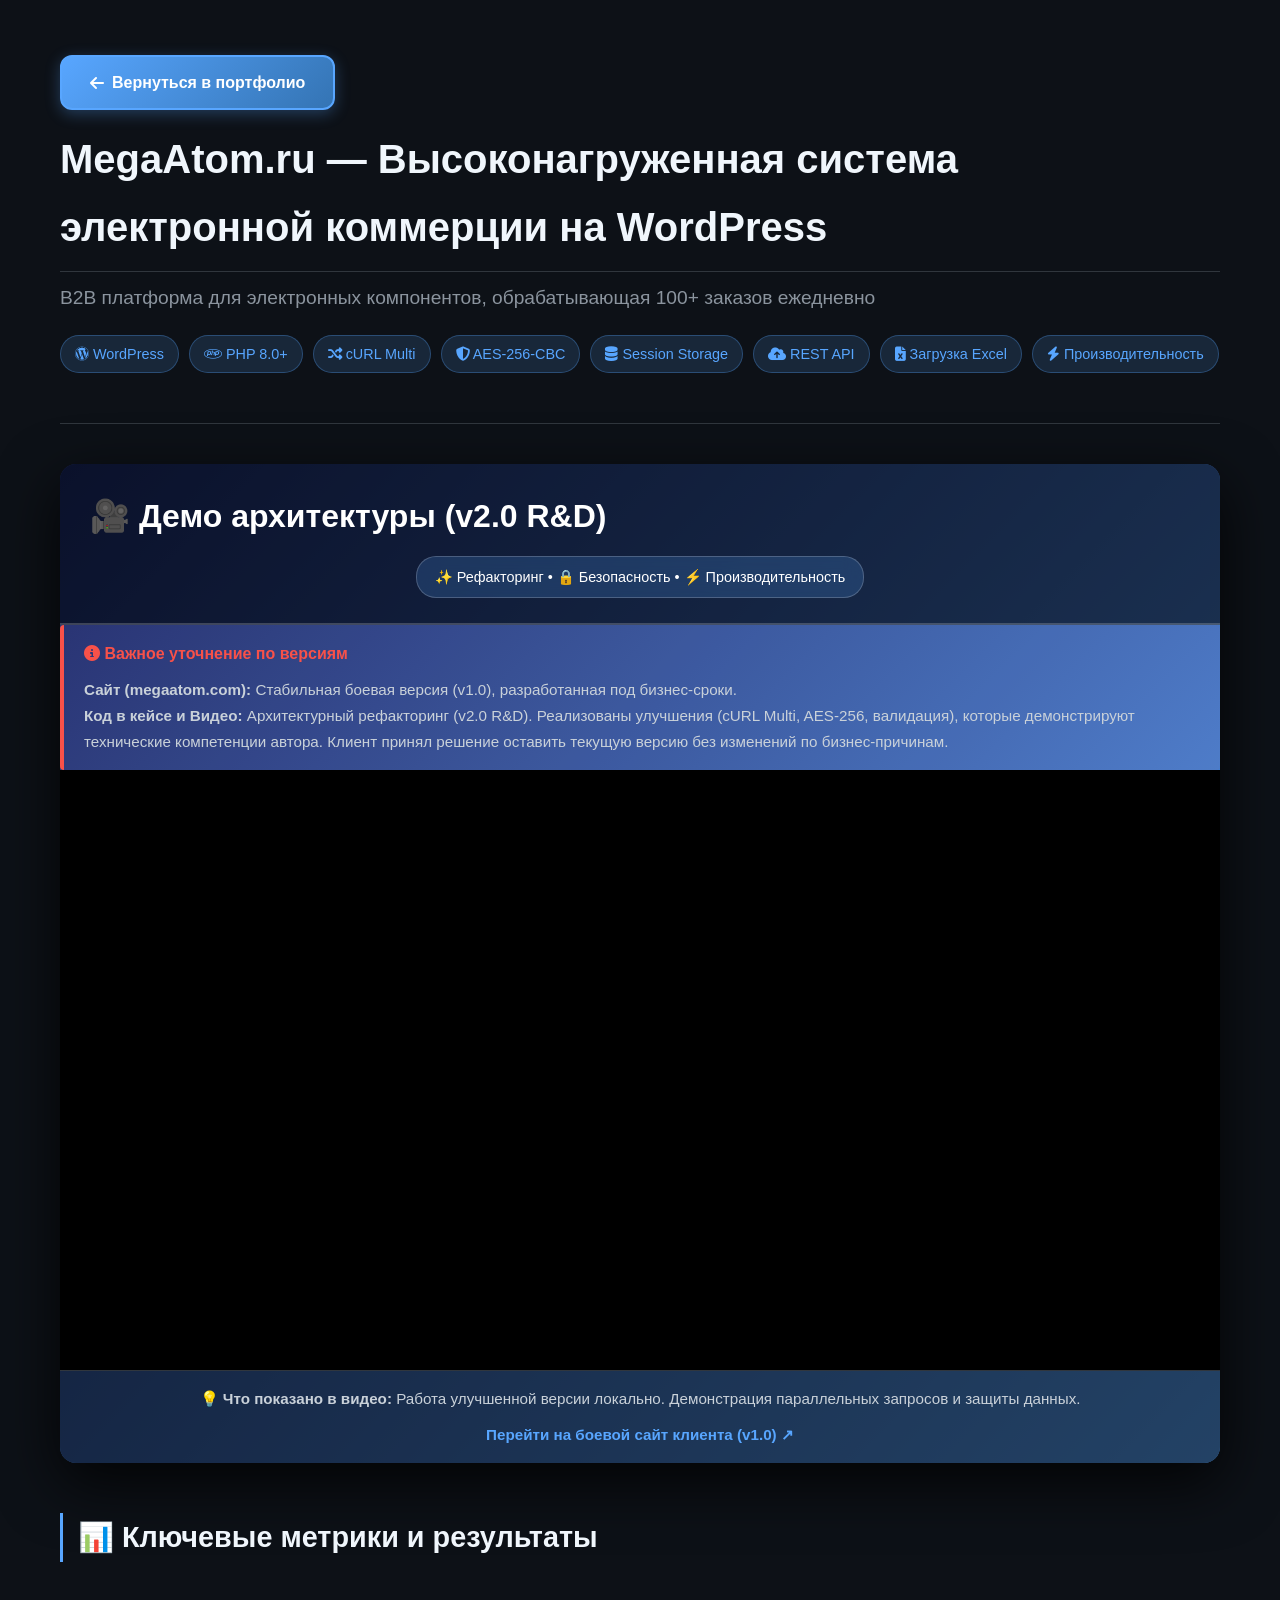
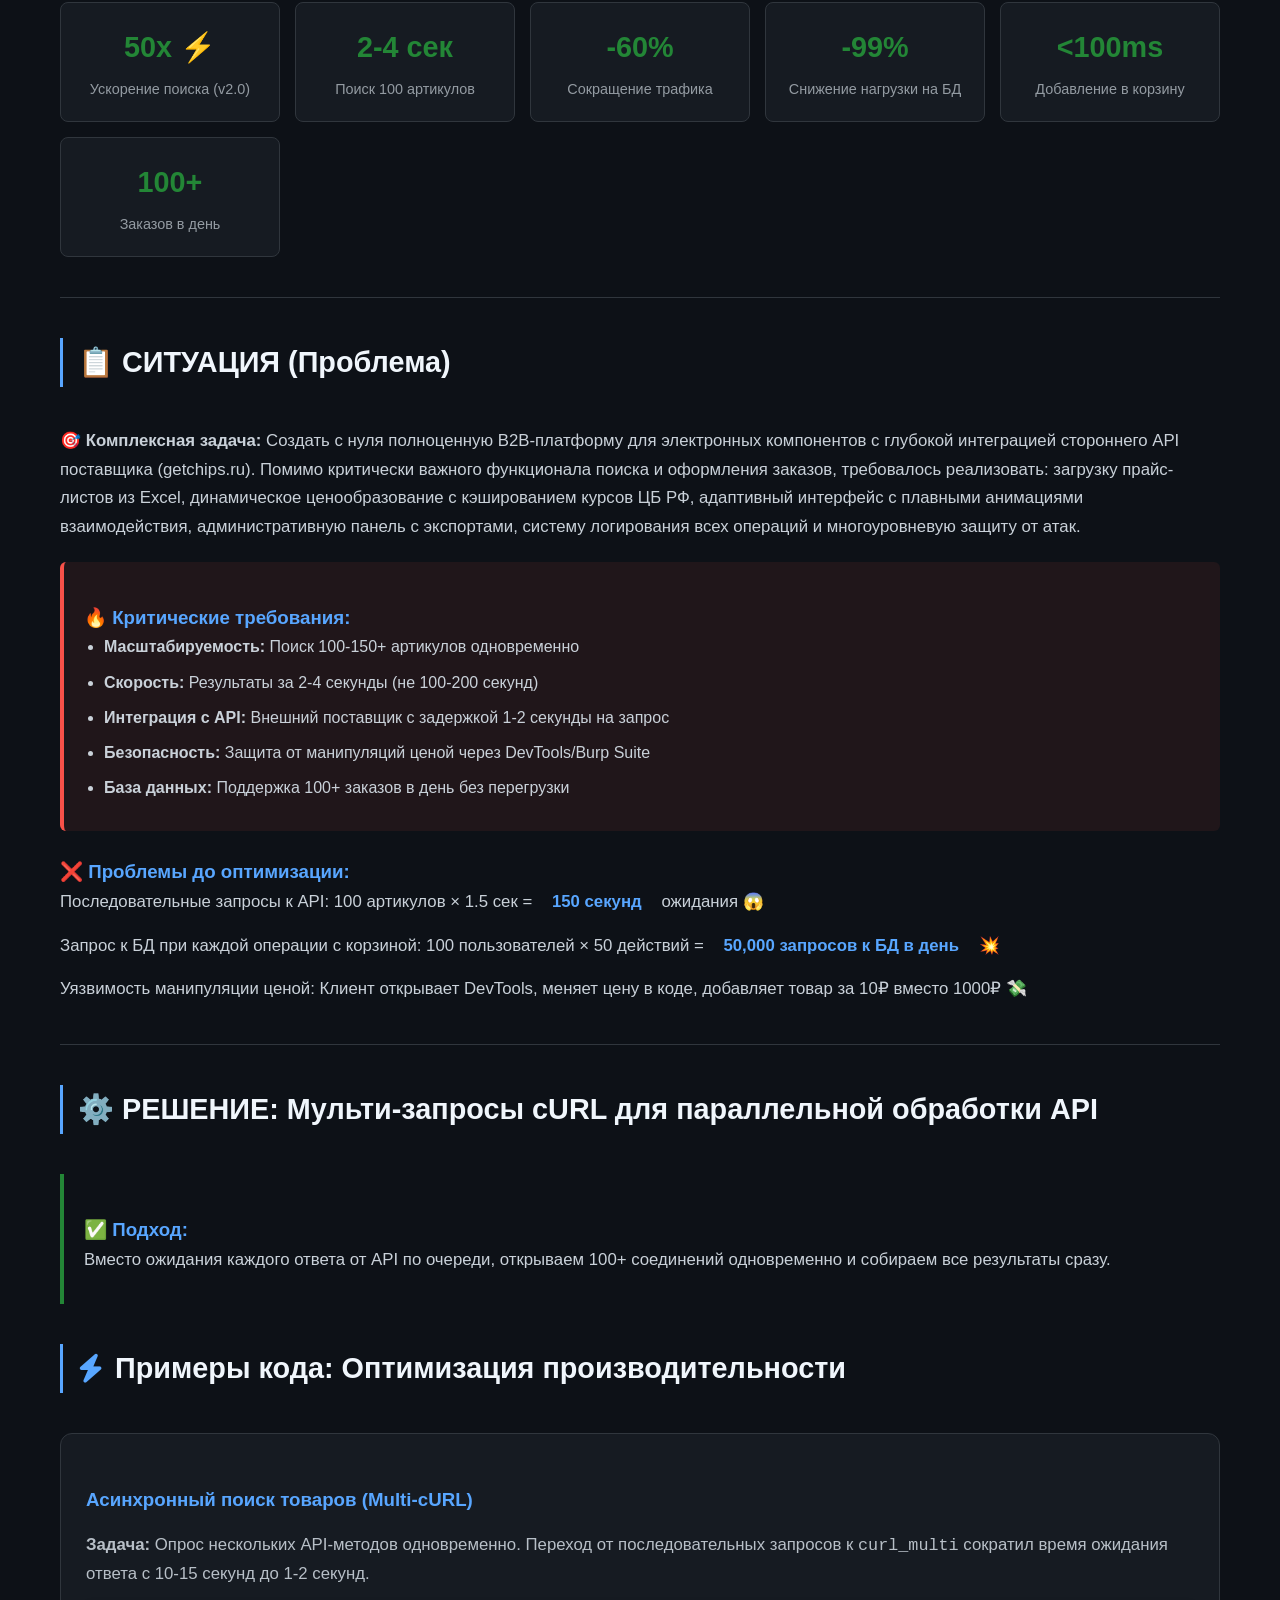
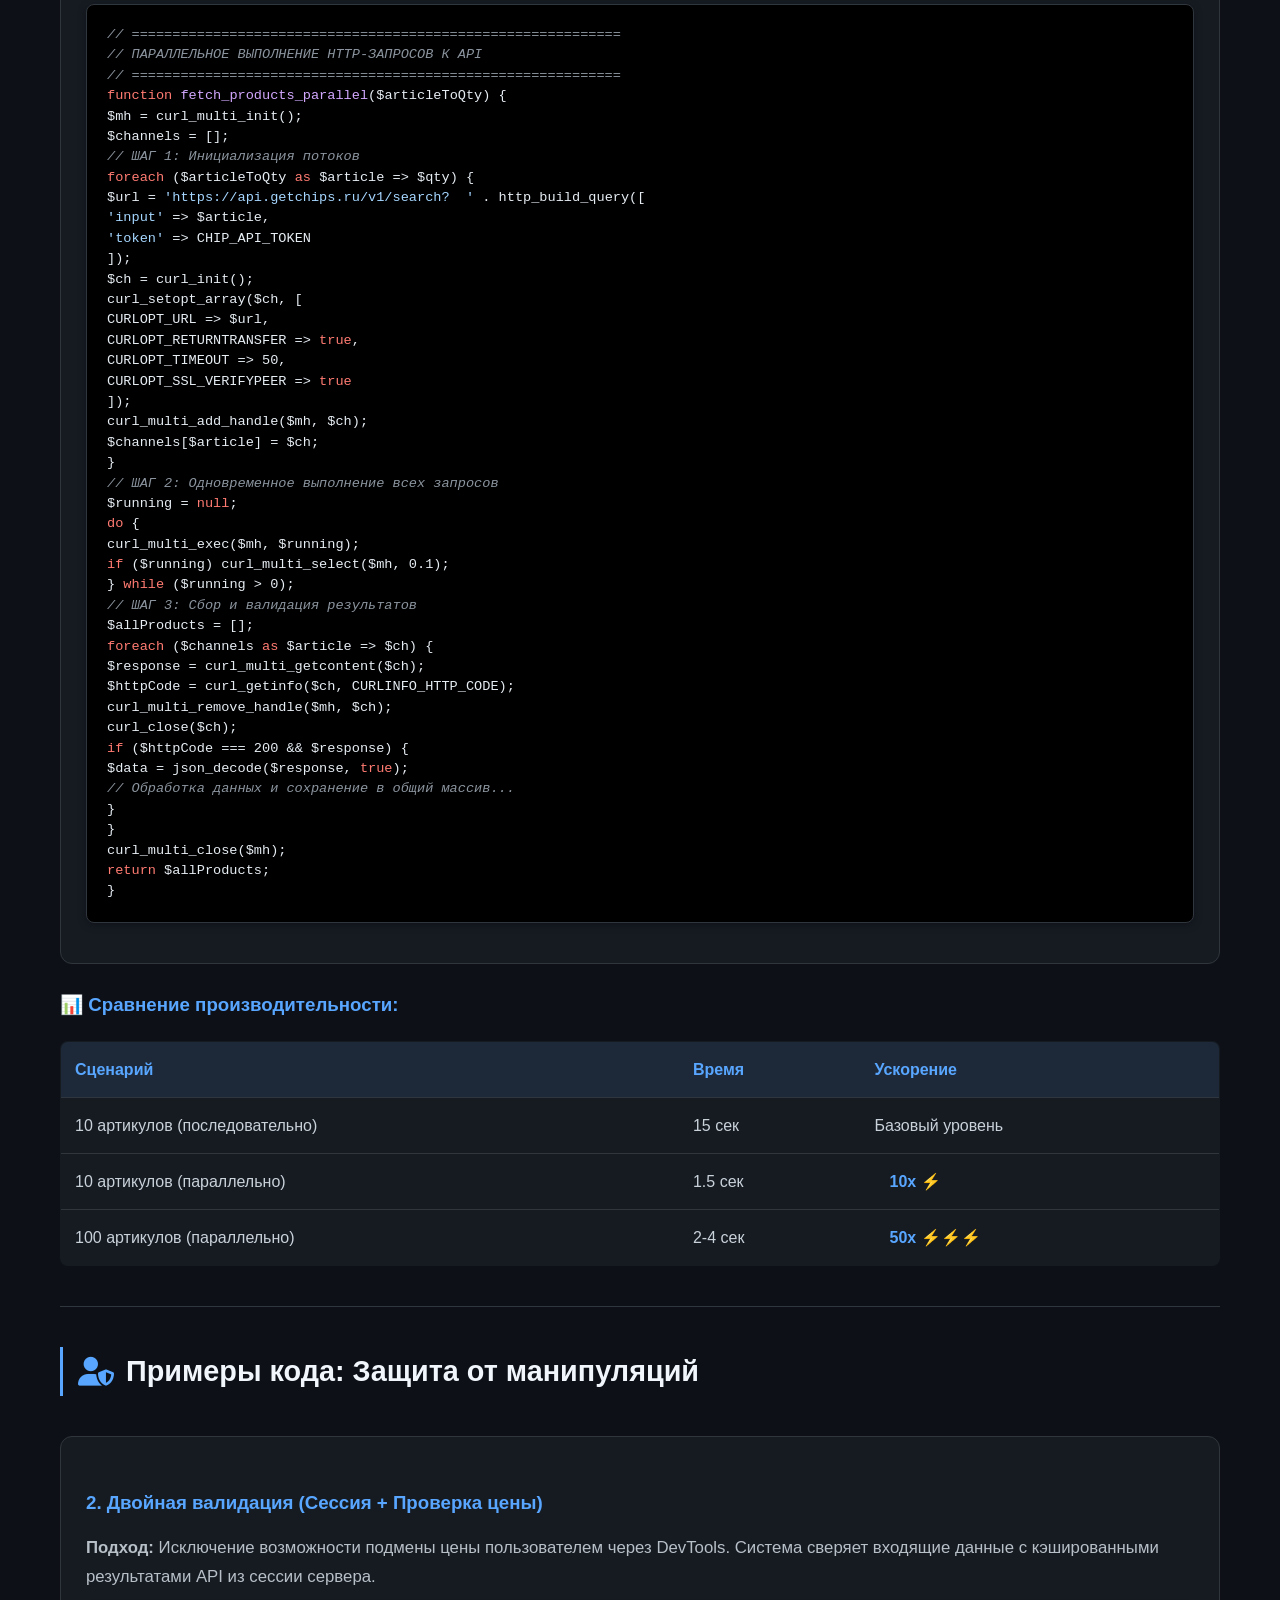
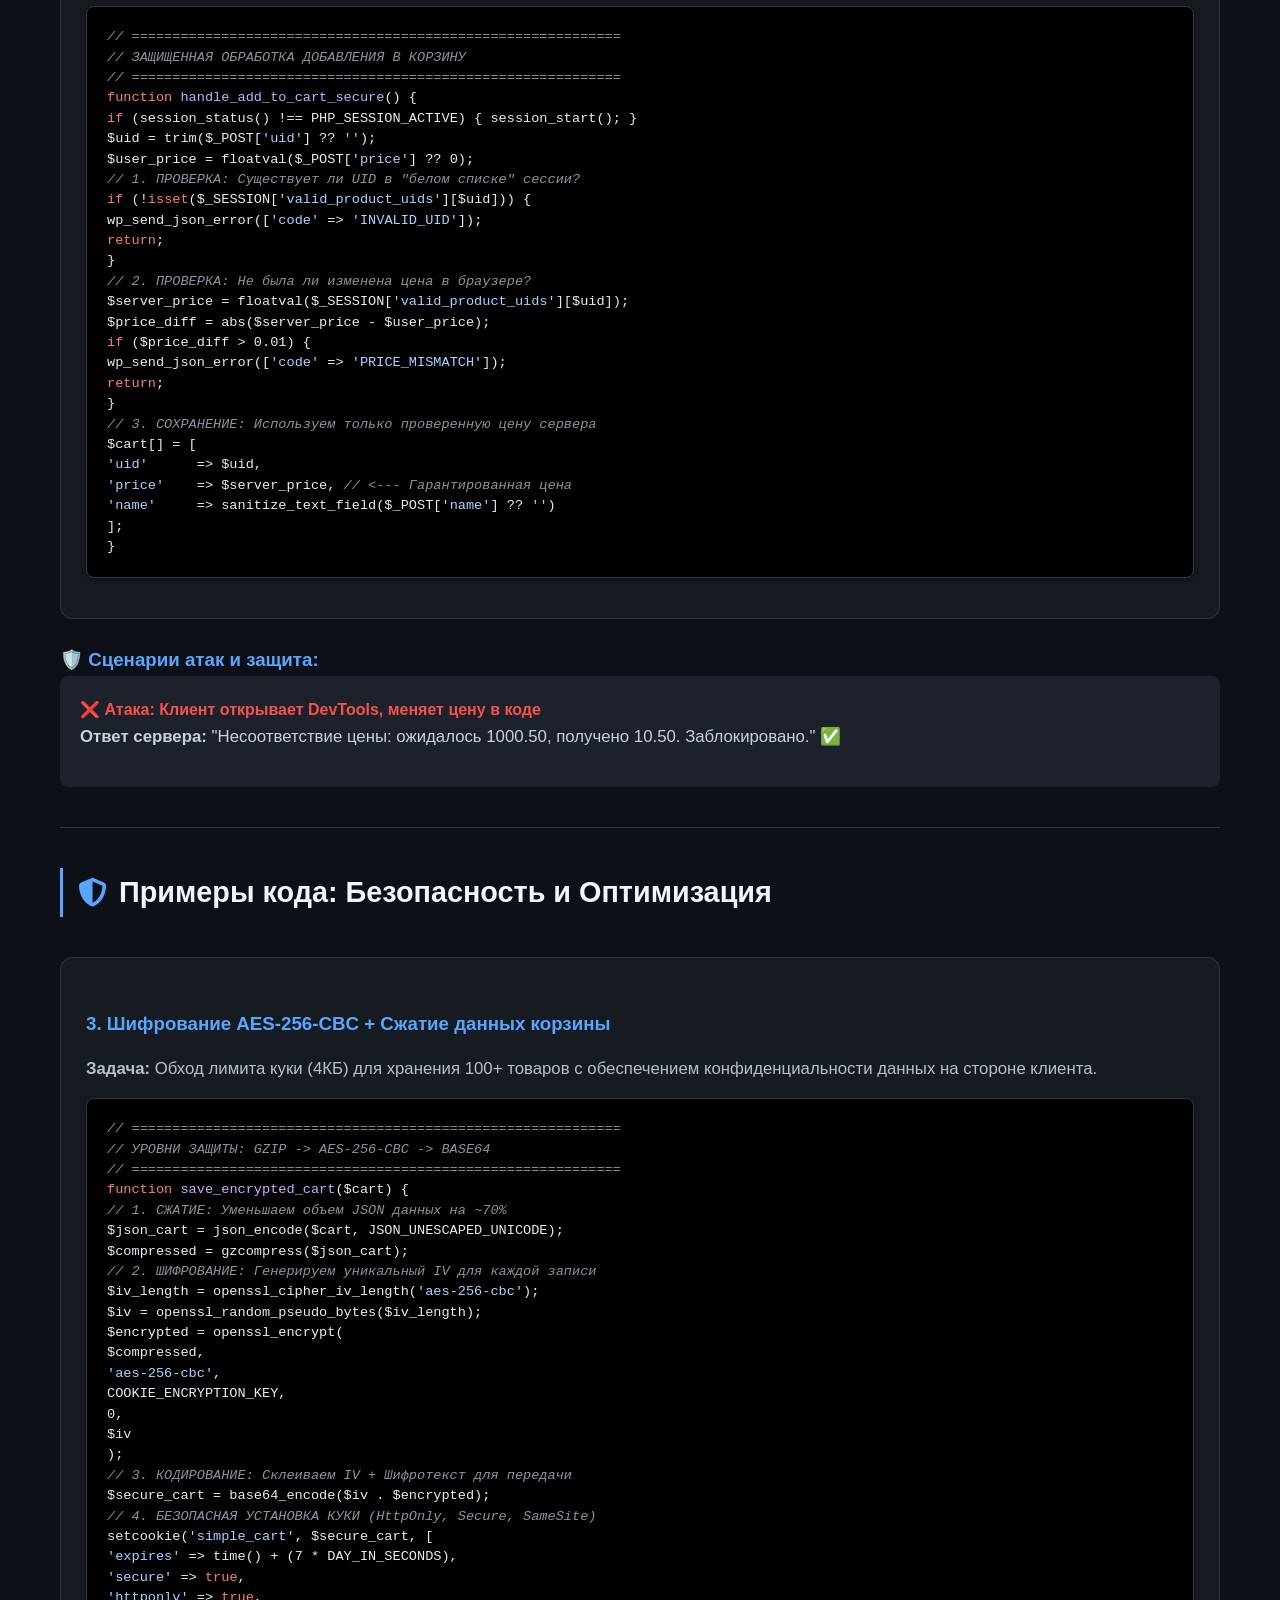
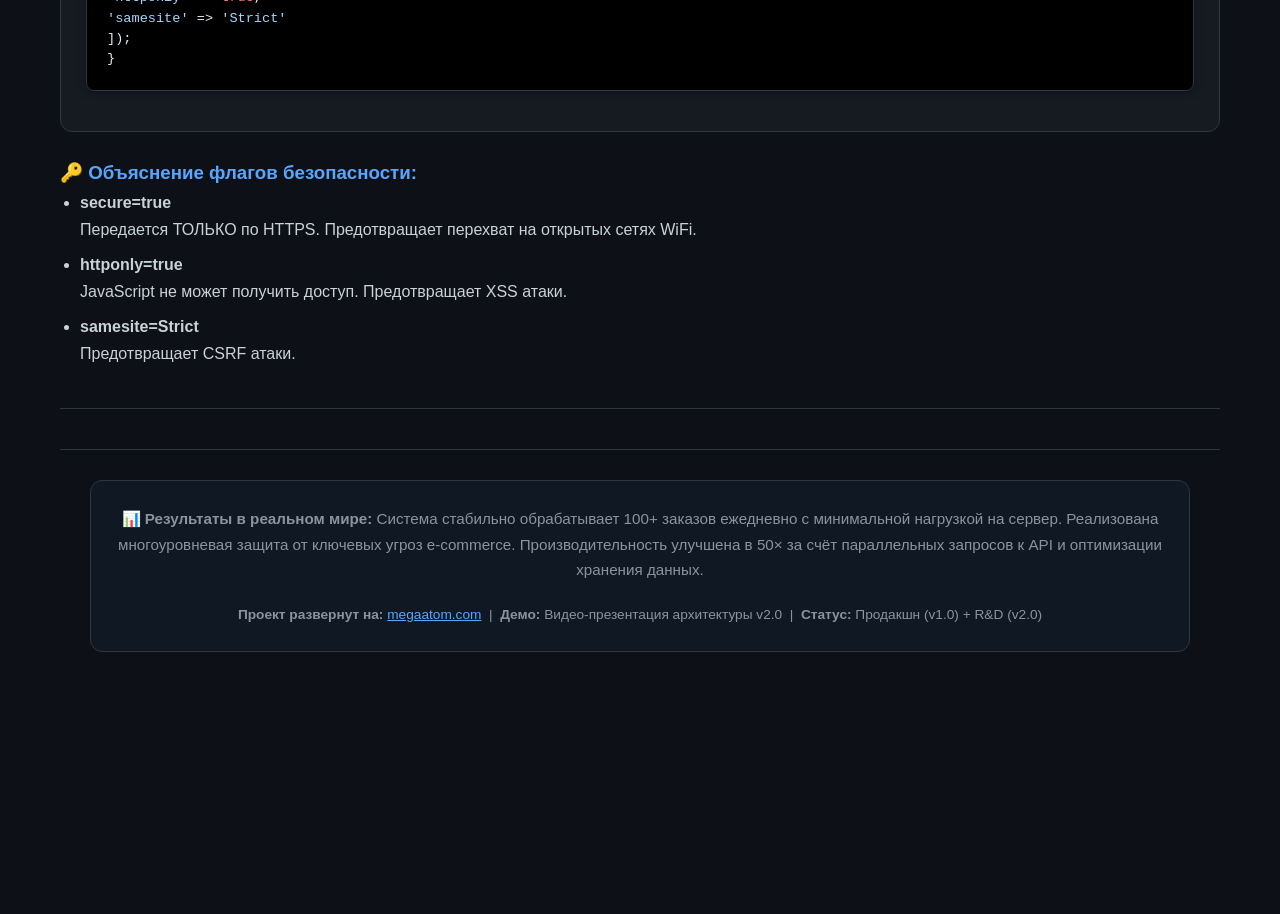
==== commit 9282f2a0: "fix refactoring" ====
--- a/cases/megaatom.html
+++ b/cases/megaatom.html
@@ -3,11 +3,9 @@
 <head>
     <meta charset="UTF-8">
     <meta name="viewport" content="width=device-width, initial-scale=1.0">
-
-    <link rel="icon" type="image/svg+xml" href="data:image/svg+xml,%3Csvg xmlns='http://www.w3.org/2000/svg' viewBox='0 0 576 512'%3E%3Cpath fill='%2358a6ff' d='M0 24C0 10.7 10.7 0 24 0H69.5c22 0 41.5 12.8 50.6 32h411c26.3 0 45.5 25 38.6 50.4l-41 152.3c-8.5 31.4-37 53.3-69.5 53.3H170.7l5.4 28.5c2.2 11.3 12.1 19.5 23.6 19.5H488c13.3 0 24 10.7 24 24s-10.7 24-24 24H199.7c-34.6 0-64.3-24.6-70.7-58.5L77.4 54.5c-.7-3.8-4-6.5-7.9-6.5H24C10.7 48 0 37.3 0 24zM128 464a48 48 0 1 1 96 0 48 48 0 1 1 -96 0zm336-48a48 48 0 1 1 0 96 48 48 0 1 1 0-96z'/%3E%3C/svg%3E">
+    <link rel="icon" type="image/svg+xml" href="image/svg+xml,%3Csvg xmlns='http://www.w3.org/2000/svg' viewBox='0 0 576 512'%3E%3Cpath fill='%2358a6ff' d='M0 24C0 10.7 10.7 0 24 0H69.5c22 0 41.5 12.8 50.6 32h411c26.3 0 45.5 25 38.6 50.4l-41 152.3c-8.5 31.4-37 53.3-69.5 53.3H170.7l5.4 28.5c2.2 11.3 12.1 19.5 23.6 19.5H488c13.3 0 24 10.7 24 24s-10.7 24-24 24H199.7c-34.6 0-64.3-24.6-70.7-58.5L77.4 54.5c-.7-3.8-4-6.5-7.9-6.5H24C10.7 48 0 37.3 0 24zM128 464a48 48 0 1 1 96 0 48 48 0 1 1 -96 0zm336-48a48 48 0 1 1 0 96 48 48 0 1 1 0-96z'/%3E%3C/svg%3E">
     <link rel="stylesheet" href="https://cdnjs.cloudflare.com/ajax/libs/font-awesome/6.4.2/css/all.min.css">
     <link rel="stylesheet" href="../styles.css">
-
     <title>MegaAtom.com — Высоконагруженная система электронной коммерции | Портфолио</title>
 </head>
 <body>
@@ -19,7 +17,6 @@
         <header class="case-header">
             <h1 class="case-title">MegaAtom.ru — Высоконагруженная система электронной коммерции на WordPress</h1>
             <div class="case-subtitle">B2B платформа для электронных компонентов, обрабатывающая 100+ заказов ежедневно</div>
-
             <div class="tech-specs" style="margin-top: 20px;">
                 <span class="tech-badge"><i class="fab fa-wordpress"></i> WordPress</span>
                 <span class="tech-badge"><i class="fab fa-php"></i> PHP 8.0+</span>
@@ -38,28 +35,28 @@
                 <h2>🎥 Демо архитектуры (v2.0 R&D)</h2>
                 <div class="live-demo-badge">✨ Рефакторинг • 🔒 Безопасность • ⚡ Производительность</div>
             </div>
-
+            
             <!-- ⚠️ ВАЖНЫЙ ДИСКЛЕЙМЕР -->
             <div class="block-quote" style="border-left-color: var(--warning); background: rgba(248, 81, 73, 0.05);">
                 <h4 style="margin: 0 0 10px 0; color: var(--warning);"><i class="fas fa-info-circle"></i> Важное уточнение по версиям</h4>
                 <p style="margin: 0; font-size: 0.95em;">
                     <strong>Сайт (megaatom.com):</strong> Стабильная боевая версия (v1.0), разработанная под бизнес-сроки.<br>
-                    <strong>Код в кейсе и Видео:</strong> Архитектурный рефакторинг (v2.0 R&D). Реализованы улучшения (cURL Multi, AES-256, валидация),
+                    <strong>Код в кейсе и Видео:</strong> Архитектурный рефакторинг (v2.0 R&D). Реализованы улучшения (cURL Multi, AES-256, валидация), 
                     которые демонстрируют технические компетенции автора. Клиент принял решение оставить текущую версию без изменений по бизнес-причинам.
                 </p>
             </div>
             <!-- КОНЕЦ ДИСКЛЕЙМЕРА -->
 
             <div class="video-container">
-                <iframe
-                    width="100%"
-                    height="100%"
-                    src="https://rutube.ru/play/embed/148f7c49ef98ebc13780a9bd00a9e2ff/?p=xfczUCxbLEn3LkZ1r7DYyA&autoplay=0"
-                    title="MegaAtom Architecture Demo"
-                    frameborder="0"
-                    allow="clipboard-write; autoplay"
-                    webkitallowfullscreen
-                    mozallowfullscreen
+                <iframe 
+                    width="100%" 
+                    height="100%" 
+                    src="https://rutube.ru/play/embed/148f7c49ef98ebc13780a9bd00a9e2ff/?p=xfczUCxbLEn3LkZ1r7DYyA&autoplay=0" 
+                    title="MegaAtom Architecture Demo" 
+                    frameborder="0" 
+                    allow="clipboard-write; autoplay" 
+                    webkitallowfullscreen 
+                    mozallowfullscreen 
                     allowfullscreen>
                 </iframe>
             </div>
@@ -109,7 +106,6 @@
         <section>
             <h2>📋 СИТУАЦИЯ (Проблема)</h2>
             <p><strong>🎯 Комплексная задача:</strong> Создать с нуля полноценную B2B-платформу для электронных компонентов с глубокой интеграцией стороннего API поставщика (getchips.ru). Помимо критически важного функционала поиска и оформления заказов, требовалось реализовать: загрузку прайс-листов из Excel, динамическое ценообразование с кэшированием курсов ЦБ РФ, адаптивный интерфейс с плавными анимациями взаимодействия, административную панель с экспортами, систему логирования всех операций и многоуровневую защиту от атак.</p>
-
             <div class="problem-block">
                 <h3>🔥 Критические требования:</h3>
                 <ul>
@@ -120,7 +116,6 @@
                     <li><strong>База данных:</strong> Поддержка 100+ заказов в день без перегрузки</li>
                 </ul>
             </div>
-
             <h3>❌ Проблемы до оптимизации:</h3>
             <p>
                 Последовательные запросы к API: 100 артикулов × 1.5 сек = <span class="highlight">150 секунд</span> ожидания 😱
@@ -142,62 +137,56 @@
                 <h3>✅ Подход:</h3>
                 <p>Вместо ожидания каждого ответа от API по очереди, открываем 100+ соединений одновременно и собираем все результаты сразу.</p>
             </div>
-
             <h2 class="section-title"><i class="fas fa-bolt"></i> Примеры кода: Оптимизация производительности</h2>
             <div class="architecture-box">
                 <h3 style="margin-bottom: 15px; color: var(--accent);">Асинхронный поиск товаров (Multi-cURL)</h3>
                 <p style="margin-bottom: 15px; opacity: 0.9;">
                     <strong>Задача:</strong> Опрос нескольких API-методов одновременно. Переход от последовательных запросов к <code>curl_multi</code> сократил время ожидания ответа с 10-15 секунд до 1-2 секунд.
                 </p>
-                <pre class="code-block">
-                    <code>
-                        <span class="comment">// ============================================================</span>
-                            <span class="comment">// ПАРАЛЛЕЛЬНОЕ ВЫПОЛНЕНИЕ HTTP-ЗАПРОСОВ К API</span>
-                            <span class="comment">// ============================================================</span>
-                            <span class="keyword">function</span> <span class="function-name">fetch_products_parallel</span>($articleToQty) {
-                            $mh = curl_multi_init();
-                            $channels = [];
-                            <span class="comment">// ШАГ 1: Инициализация потоков</span>
-                            <span class="keyword">foreach</span> ($articleToQty <span class="keyword">as</span> $article => $qty) {
-                                $url = <span class="string">'https://api.getchips.ru/v1/search?'</span> . http_build_query([
-                                    <span class="string">'input'</span> => $article,
-                                    <span class="string">'token'</span> => CHIP_API_TOKEN
-                                ]);
-                                $ch = curl_init();
-                                curl_setopt_array($ch, [
-                                    CURLOPT_URL => $url,
-                                    CURLOPT_RETURNTRANSFER => <span class="keyword">true</span>,
-                                    CURLOPT_TIMEOUT => 50,
-                                    CURLOPT_SSL_VERIFYPEER => <span class="keyword">true</span>
-                                ]);
-                                curl_multi_add_handle($mh, $ch);
-                                $channels[$article] = $ch;
-                            }
-                            <span class="comment">// ШАГ 2: Одновременное выполнение всех запросов</span>
-                            $running = <span class="keyword">null</span>;
-                            <span class="keyword">do</span> {
-                                curl_multi_exec($mh, $running);
-                                <span class="keyword">if</span> ($running) curl_multi_select($mh, 0.1);
-                            } <span class="keyword">while</span> ($running > 0);
-                            <span class="comment">// ШАГ 3: Сбор и валидация результатов</span>
-                            $allProducts = [];
-                            <span class="keyword">foreach</span> ($channels <span class="keyword">as</span> $article => $ch) {
-                                $response = curl_multi_getcontent($ch);
-                                $httpCode = curl_getinfo($ch, CURLINFO_HTTP_CODE);
-                                curl_multi_remove_handle($mh, $ch);
-                                curl_close($ch);
-                                <span class="keyword">if</span> ($httpCode === 200 && $response) {
-                                    $data = json_decode($response, <span class="keyword">true</span>);
-                                    <span class="comment">// Обработка данных и сохранение в общий массив...</span>
-                                }
-                            }
-                            curl_multi_close($mh);
-                            <span class="keyword">return</span> $allProducts;
-                        }
-                    </code>
-                </pre>
-            </div>
-
+                <pre class="code-block"><code><span class="comment">// ============================================================</span>
+<span class="comment">// ПАРАЛЛЕЛЬНОЕ ВЫПОЛНЕНИЕ HTTP-ЗАПРОСОВ К API</span>
+<span class="comment">// ============================================================</span>
+<span class="keyword">function</span> <span class="function-name">fetch_products_parallel</span>($articleToQty) {
+$mh = curl_multi_init();
+$channels = [];
+<span class="comment">// ШАГ 1: Инициализация потоков</span>
+<span class="keyword">foreach</span> ($articleToQty <span class="keyword">as</span> $article => $qty) {
+$url = <span class="string">'https://api.getchips.ru/v1/search?  '</span> . http_build_query([
+<span class="string">'input'</span> => $article,
+<span class="string">'token'</span> => CHIP_API_TOKEN
+]);
+$ch = curl_init();
+curl_setopt_array($ch, [
+CURLOPT_URL => $url,
+CURLOPT_RETURNTRANSFER => <span class="keyword">true</span>,
+CURLOPT_TIMEOUT => 50,
+CURLOPT_SSL_VERIFYPEER => <span class="keyword">true</span>
+]);
+curl_multi_add_handle($mh, $ch);
+$channels[$article] = $ch;
+}
+<span class="comment">// ШАГ 2: Одновременное выполнение всех запросов</span>
+$running = <span class="keyword">null</span>;
+<span class="keyword">do</span> {
+curl_multi_exec($mh, $running);
+<span class="keyword">if</span> ($running) curl_multi_select($mh, 0.1);
+} <span class="keyword">while</span> ($running > 0);
+<span class="comment">// ШАГ 3: Сбор и валидация результатов</span>
+$allProducts = [];
+<span class="keyword">foreach</span> ($channels <span class="keyword">as</span> $article => $ch) {
+$response = curl_multi_getcontent($ch);
+$httpCode = curl_getinfo($ch, CURLINFO_HTTP_CODE);
+curl_multi_remove_handle($mh, $ch);
+curl_close($ch);
+<span class="keyword">if</span> ($httpCode === 200 && $response) {
+$data = json_decode($response, <span class="keyword">true</span>);
+<span class="comment">// Обработка данных и сохранение в общий массив...</span>
+}
+}
+curl_multi_close($mh);
+<span class="keyword">return</span> $allProducts;
+}</code></pre>
+            </div>
             <h3>📊 Сравнение производительности:</h3>
             <table class="metric-table">
                 <thead>
@@ -237,36 +226,32 @@
                 <p style="margin-bottom: 15px; opacity: 0.9;">
                     <strong>Подход:</strong> Исключение возможности подмены цены пользователем через DevTools. Система сверяет входящие данные с кэшированными результатами API из сессии сервера.
                 </p>
-                <pre class="code-block">
-                    <code>
-                        <span class="comment">// ============================================================</span>
-                        <span class="comment">// ЗАЩИЩЕННАЯ ОБРАБОТКА ДОБАВЛЕНИЯ В КОРЗИНУ</span>
-                        <span class="comment">// ============================================================</span>
-                        <span class="keyword">function</span> <span class="function-name">handle_add_to_cart_secure</span>() {
-                            <span class="keyword">if</span> (session_status() !== PHP_SESSION_ACTIVE) { session_start(); }
-                            $uid = trim($_POST[<span class="string">'uid'</span>] ?? <span class="string">''</span>);
-                            $user_price = floatval($_POST[<span class="string">'price'</span>] ?? 0);
-                            <span class="comment">// 1. ПРОВЕРКА: Существует ли UID в "белом списке" сессии?</span>
-                            <span class="keyword">if</span> (!<span class="keyword">isset</span>($_SESSION[<span class="string">'valid_product_uids'</span>][$uid])) {
-                                wp_send_json_error([<span class="string">'code'</span> => <span class="string">'INVALID_UID'</span>]);
-                                <span class="keyword">return</span>;
-                            }
-                            <span class="comment">// 2. ПРОВЕРКА: Не была ли изменена цена в браузере?</span>
-                            $server_price = floatval($_SESSION[<span class="string">'valid_product_uids'</span>][$uid]);
-                            $price_diff = abs($server_price - $user_price);
-                            <span class="keyword">if</span> ($price_diff > 0.01) {
-                                wp_send_json_error([<span class="string">'code'</span> => <span class="string">'PRICE_MISMATCH'</span>]);
-                                <span class="keyword">return</span>;
-                            }
-                            <span class="comment">// 3. СОХРАНЕНИЕ: Используем только проверенную цену сервера</span>
-                            $cart[] = [
-                                <span class="string">'uid'</span>      => $uid,
-                                <span class="string">'price'</span>    => $server_price, <span class="comment">// <--- Гарантированная цена</span>
-                                <span class="string">'name'</span>     => sanitize_text_field($_POST[<span class="string">'name'</span>] ?? <span class="string">''</span>)
-                            ];
-                        }
-                    </code>
-                </pre>
+                <pre class="code-block"><code><span class="comment">// ============================================================</span>
+<span class="comment">// ЗАЩИЩЕННАЯ ОБРАБОТКА ДОБАВЛЕНИЯ В КОРЗИНУ</span>
+<span class="comment">// ============================================================</span>
+<span class="keyword">function</span> <span class="function-name">handle_add_to_cart_secure</span>() {
+<span class="keyword">if</span> (session_status() !== PHP_SESSION_ACTIVE) { session_start(); }
+$uid = trim($_POST[<span class="string">'uid'</span>] ?? <span class="string">''</span>);
+$user_price = floatval($_POST[<span class="string">'price'</span>] ?? 0);
+<span class="comment">// 1. ПРОВЕРКА: Существует ли UID в "белом списке" сессии?</span>
+<span class="keyword">if</span> (!<span class="keyword">isset</span>($_SESSION[<span class="string">'valid_product_uids'</span>][$uid])) {
+wp_send_json_error([<span class="string">'code'</span> => <span class="string">'INVALID_UID'</span>]);
+<span class="keyword">return</span>;
+}
+<span class="comment">// 2. ПРОВЕРКА: Не была ли изменена цена в браузере?</span>
+$server_price = floatval($_SESSION[<span class="string">'valid_product_uids'</span>][$uid]);
+$price_diff = abs($server_price - $user_price);
+<span class="keyword">if</span> ($price_diff > 0.01) {
+wp_send_json_error([<span class="string">'code'</span> => <span class="string">'PRICE_MISMATCH'</span>]);
+<span class="keyword">return</span>;
+}
+<span class="comment">// 3. СОХРАНЕНИЕ: Используем только проверенную цену сервера</span>
+$cart[] = [
+<span class="string">'uid'</span>      => $uid,
+<span class="string">'price'</span>    => $server_price, <span class="comment">// <--- Гарантированная цена</span>
+<span class="string">'name'</span>     => sanitize_text_field($_POST[<span class="string">'name'</span>] ?? <span class="string">''</span>)
+];
+}</code></pre>
             </div>
             <h3>🛡️ Сценарии атак и защита:</h3>
             <div style="background: var(--feature-bg); padding: 20px; border-radius: 8px;">
@@ -285,37 +270,33 @@
                 <p style="margin-bottom: 15px; opacity: 0.9;">
                     <strong>Задача:</strong> Обход лимита куки (4КБ) для хранения 100+ товаров с обеспечением конфиденциальности данных на стороне клиента.
                 </p>
-            <pre class="code-block">
-                <code>
-                    <span class="comment">// ============================================================</span>
-                    <span class="comment">// УРОВНИ ЗАЩИТЫ: GZIP -> AES-256-CBC -> BASE64</span>
-                    <span class="comment">// ============================================================</span>
-                    <span class="keyword">function</span> <span class="function-name">save_encrypted_cart</span>($cart) {
-                        <span class="comment">// 1. СЖАТИЕ: Уменьшаем объем JSON данных на ~70%</span>
-                        $json_cart = json_encode($cart, JSON_UNESCAPED_UNICODE);
-                        $compressed = gzcompress($json_cart);
-                        <span class="comment">// 2. ШИФРОВАНИЕ: Генерируем уникальный IV для каждой записи</span>
-                        $iv_length = openssl_cipher_iv_length(<span class="string">'aes-256-cbc'</span>);
-                        $iv = openssl_random_pseudo_bytes($iv_length);
-                        $encrypted = openssl_encrypt(
-                            $compressed,
-                            <span class="string">'aes-256-cbc'</span>,
-                            COOKIE_ENCRYPTION_KEY,
-                            0,
-                            $iv
-                        );
-                        <span class="comment">// 3. КОДИРОВАНИЕ: Склеиваем IV + Шифротекст для передачи</span>
-                        $secure_cart = base64_encode($iv . $encrypted);
-                        <span class="comment">// 4. БЕЗОПАСНАЯ УСТАНОВКА КУКИ (HttpOnly, Secure, SameSite)</span>
-                        setcookie(<span class="string">'simple_cart'</span>, $secure_cart, [
-                            <span class="string">'expires'</span> => time() + (7 * DAY_IN_SECONDS),
-                            <span class="string">'secure'</span> => <span class="keyword">true</span>,
-                            <span class="string">'httponly'</span> => <span class="keyword">true</span>,
-                            <span class="string">'samesite'</span> => <span class="string">'Strict'</span>
-                        ]);
-                     }
-                </code>
-            </pre>
+                <pre class="code-block"><code><span class="comment">// ============================================================</span>
+<span class="comment">// УРОВНИ ЗАЩИТЫ: GZIP -> AES-256-CBC -> BASE64</span>
+<span class="comment">// ============================================================</span>
+<span class="keyword">function</span> <span class="function-name">save_encrypted_cart</span>($cart) {
+<span class="comment">// 1. СЖАТИЕ: Уменьшаем объем JSON данных на ~70%</span>
+$json_cart = json_encode($cart, JSON_UNESCAPED_UNICODE);
+$compressed = gzcompress($json_cart);
+<span class="comment">// 2. ШИФРОВАНИЕ: Генерируем уникальный IV для каждой записи</span>
+$iv_length = openssl_cipher_iv_length(<span class="string">'aes-256-cbc'</span>);
+$iv = openssl_random_pseudo_bytes($iv_length);
+$encrypted = openssl_encrypt(
+$compressed,
+<span class="string">'aes-256-cbc'</span>,
+COOKIE_ENCRYPTION_KEY,
+0,
+$iv
+);
+<span class="comment">// 3. КОДИРОВАНИЕ: Склеиваем IV + Шифротекст для передачи</span>
+$secure_cart = base64_encode($iv . $encrypted);
+<span class="comment">// 4. БЕЗОПАСНАЯ УСТАНОВКА КУКИ (HttpOnly, Secure, SameSite)</span>
+setcookie(<span class="string">'simple_cart'</span>, $secure_cart, [
+<span class="string">'expires'</span> => time() + (7 * DAY_IN_SECONDS),
+<span class="string">'secure'</span> => <span class="keyword">true</span>,
+<span class="string">'httponly'</span> => <span class="keyword">true</span>,
+<span class="string">'samesite'</span> => <span class="string">'Strict'</span>
+]);
+}</code></pre>
             </div>
             <h3>🔑 Объяснение флагов безопасности:</h3>
             <ul>
@@ -351,4 +332,4 @@
         </footer>
     </div>
 </body>
-</html>
+</html>
